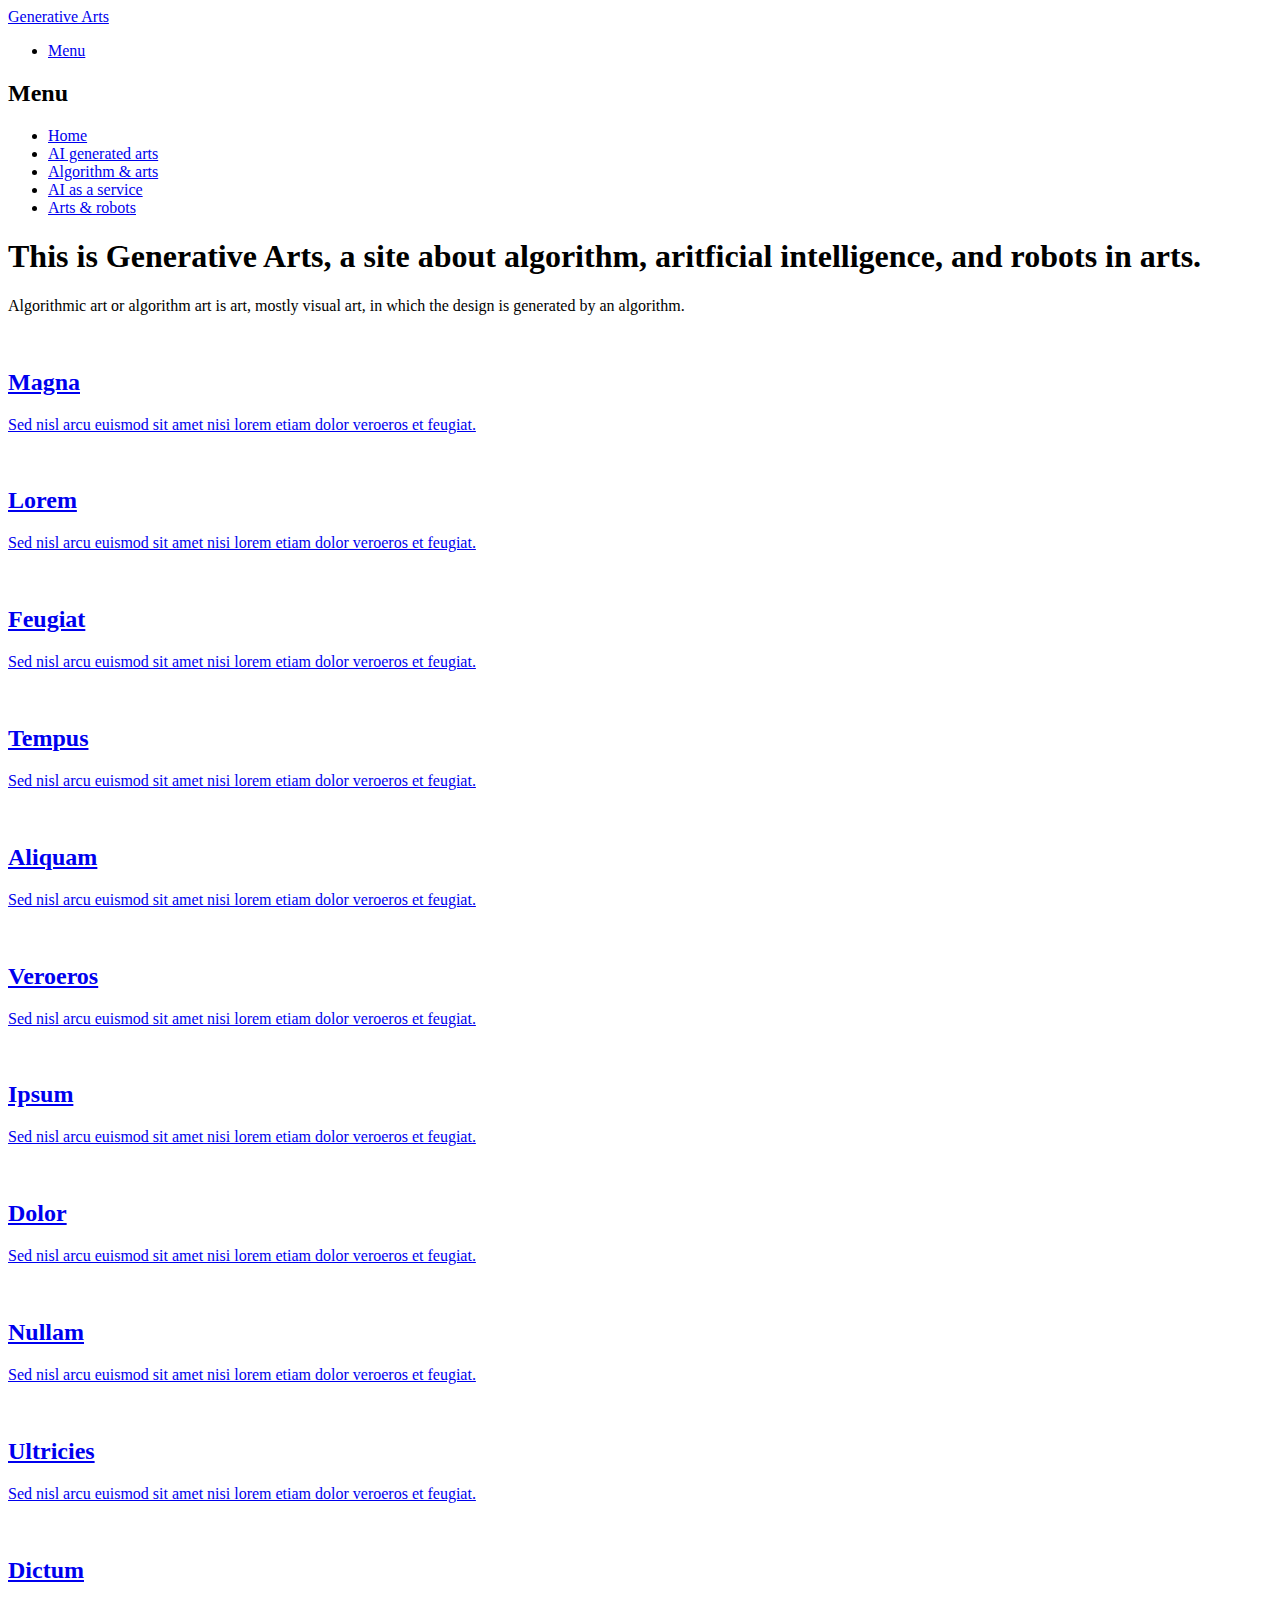
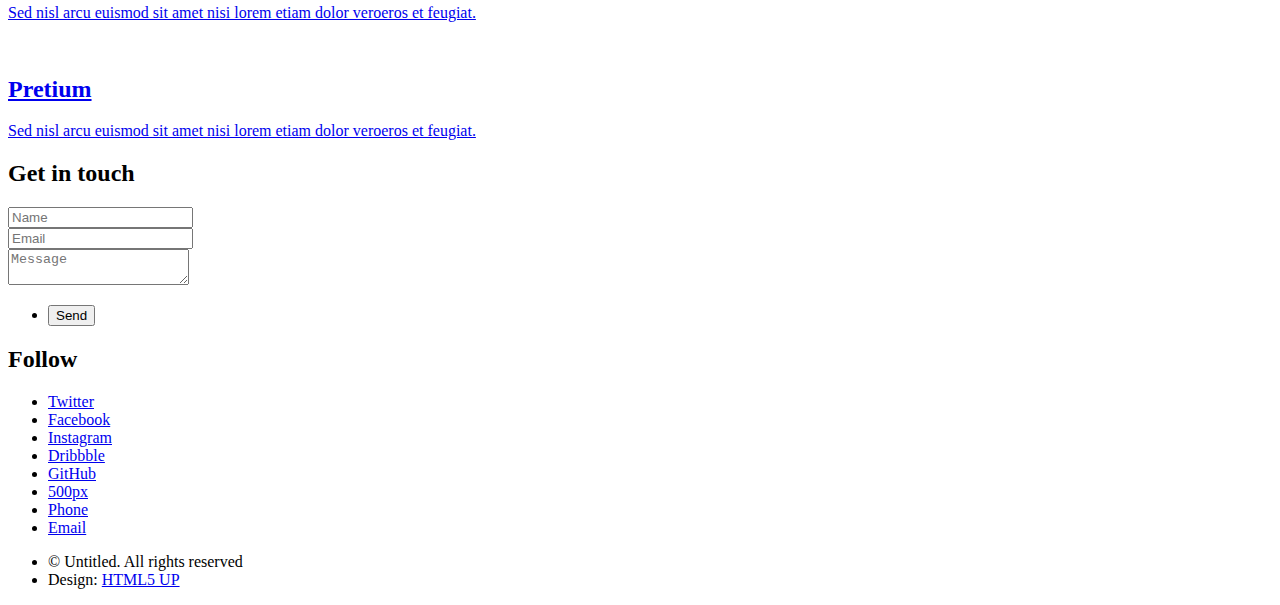
==== index.html @ 6a913f49 "commit 2" ====
<!DOCTYPE HTML>
<html>
	<head>
		<title>Generative Arts</title>
		<meta charset="utf-8" />
		<meta name="viewport" content="width=device-width, initial-scale=1, user-scalable=no" />
		<link rel="stylesheet" href="assets/css/main.css" />
		<noscript><link rel="stylesheet" href="assets/css/noscript.css" /></noscript>
	</head>
	<body class="is-preload">
		<!-- Wrapper -->
			<div id="wrapper">

				<!-- Header -->
					<header id="header">
						<div class="inner">

							<!-- Logo -->
								<a href="index.html" class="logo">
									<span class="symbol"><img src="images/logo.svg" alt="" /></span><span class="title">Generative Arts</span>
								</a>

							<!-- Nav -->
								<nav>
									<ul>
										<li><a href="#menu">Menu</a></li>
									</ul>
								</nav>

						</div>
					</header>

				<!-- Menu -->
					<nav id="menu">
						<h2>Menu</h2>
						<ul>
							<li><a href="index.html">Home</a></li>
							<li><a href="generic.html">AI generated arts</a></li>
							<li><a href="generic.html">Algorithm & arts</a></li>
							<li><a href="generic.html">AI as a service</a></li>
							<li><a href="elements.html">Arts & robots</a></li>
						</ul>
					</nav>

				<!-- Main -->
					<div id="main">
						<div class="inner">
							<header>
								<h1>This is Generative Arts, a site about algorithm, aritficial intelligence, and robots in arts.<br /></h1>
								<p>Algorithmic art or algorithm art is art, mostly visual art, in which the design is generated by an algorithm.</p>
							</header>
							<section class="tiles">
								<article class="style1">
									<span class="image">
										<img src="images/pic01.jpg" alt="" />
									</span>
									<a href="generic.html">
										<h2>Magna</h2>
										<div class="content">
											<p>Sed nisl arcu euismod sit amet nisi lorem etiam dolor veroeros et feugiat.</p>
										</div>
									</a>
								</article>
								<article class="style2">
									<span class="image">
										<img src="images/pic02.jpg" alt="" />
									</span>
									<a href="generic.html">
										<h2>Lorem</h2>
										<div class="content">
											<p>Sed nisl arcu euismod sit amet nisi lorem etiam dolor veroeros et feugiat.</p>
										</div>
									</a>
								</article>
								<article class="style3">
									<span class="image">
										<img src="images/pic03.jpg" alt="" />
									</span>
									<a href="generic.html">
										<h2>Feugiat</h2>
										<div class="content">
											<p>Sed nisl arcu euismod sit amet nisi lorem etiam dolor veroeros et feugiat.</p>
										</div>
									</a>
								</article>
								<article class="style4">
									<span class="image">
										<img src="images/pic04.jpg" alt="" />
									</span>
									<a href="generic.html">
										<h2>Tempus</h2>
										<div class="content">
											<p>Sed nisl arcu euismod sit amet nisi lorem etiam dolor veroeros et feugiat.</p>
										</div>
									</a>
								</article>
								<article class="style5">
									<span class="image">
										<img src="images/pic05.jpg" alt="" />
									</span>
									<a href="generic.html">
										<h2>Aliquam</h2>
										<div class="content">
											<p>Sed nisl arcu euismod sit amet nisi lorem etiam dolor veroeros et feugiat.</p>
										</div>
									</a>
								</article>
								<article class="style6">
									<span class="image">
										<img src="images/pic06.jpg" alt="" />
									</span>
									<a href="generic.html">
										<h2>Veroeros</h2>
										<div class="content">
											<p>Sed nisl arcu euismod sit amet nisi lorem etiam dolor veroeros et feugiat.</p>
										</div>
									</a>
								</article>
								<article class="style2">
									<span class="image">
										<img src="images/pic07.jpg" alt="" />
									</span>
									<a href="generic.html">
										<h2>Ipsum</h2>
										<div class="content">
											<p>Sed nisl arcu euismod sit amet nisi lorem etiam dolor veroeros et feugiat.</p>
										</div>
									</a>
								</article>
								<article class="style3">
									<span class="image">
										<img src="images/pic08.jpg" alt="" />
									</span>
									<a href="generic.html">
										<h2>Dolor</h2>
										<div class="content">
											<p>Sed nisl arcu euismod sit amet nisi lorem etiam dolor veroeros et feugiat.</p>
										</div>
									</a>
								</article>
								<article class="style1">
									<span class="image">
										<img src="images/pic09.jpg" alt="" />
									</span>
									<a href="generic.html">
										<h2>Nullam</h2>
										<div class="content">
											<p>Sed nisl arcu euismod sit amet nisi lorem etiam dolor veroeros et feugiat.</p>
										</div>
									</a>
								</article>
								<article class="style5">
									<span class="image">
										<img src="images/pic10.jpg" alt="" />
									</span>
									<a href="generic.html">
										<h2>Ultricies</h2>
										<div class="content">
											<p>Sed nisl arcu euismod sit amet nisi lorem etiam dolor veroeros et feugiat.</p>
										</div>
									</a>
								</article>
								<article class="style6">
									<span class="image">
										<img src="images/pic11.jpg" alt="" />
									</span>
									<a href="generic.html">
										<h2>Dictum</h2>
										<div class="content">
											<p>Sed nisl arcu euismod sit amet nisi lorem etiam dolor veroeros et feugiat.</p>
										</div>
									</a>
								</article>
								<article class="style4">
									<span class="image">
										<img src="images/pic12.jpg" alt="" />
									</span>
									<a href="generic.html">
										<h2>Pretium</h2>
										<div class="content">
											<p>Sed nisl arcu euismod sit amet nisi lorem etiam dolor veroeros et feugiat.</p>
										</div>
									</a>
								</article>
							</section>
						</div>
					</div>

				<!-- Footer -->
					<footer id="footer">
						<div class="inner">
							<section>
								<h2>Get in touch</h2>
								<form method="post" action="#">
									<div class="fields">
										<div class="field half">
											<input type="text" name="name" id="name" placeholder="Name" />
										</div>
										<div class="field half">
											<input type="email" name="email" id="email" placeholder="Email" />
										</div>
										<div class="field">
											<textarea name="message" id="message" placeholder="Message"></textarea>
										</div>
									</div>
									<ul class="actions">
										<li><input type="submit" value="Send" class="primary" /></li>
									</ul>
								</form>
							</section>
							<section>
								<h2>Follow</h2>
								<ul class="icons">
									<li><a href="#" class="icon brands style2 fa-twitter"><span class="label">Twitter</span></a></li>
									<li><a href="#" class="icon brands style2 fa-facebook-f"><span class="label">Facebook</span></a></li>
									<li><a href="#" class="icon brands style2 fa-instagram"><span class="label">Instagram</span></a></li>
									<li><a href="#" class="icon brands style2 fa-dribbble"><span class="label">Dribbble</span></a></li>
									<li><a href="#" class="icon brands style2 fa-github"><span class="label">GitHub</span></a></li>
									<li><a href="#" class="icon brands style2 fa-500px"><span class="label">500px</span></a></li>
									<li><a href="#" class="icon solid style2 fa-phone"><span class="label">Phone</span></a></li>
									<li><a href="#" class="icon solid style2 fa-envelope"><span class="label">Email</span></a></li>
								</ul>
							</section>
							<ul class="copyright">
								<li>&copy; Untitled. All rights reserved</li><li>Design: <a href="http://html5up.net">HTML5 UP</a></li>
							</ul>
						</div>
					</footer>

			</div>

		<!-- Scripts -->
			<script src="assets/js/jquery.min.js"></script>
			<script src="assets/js/browser.min.js"></script>
			<script src="assets/js/breakpoints.min.js"></script>
			<script src="assets/js/util.js"></script>
			<script src="assets/js/main.js"></script>

	</body>
</html>
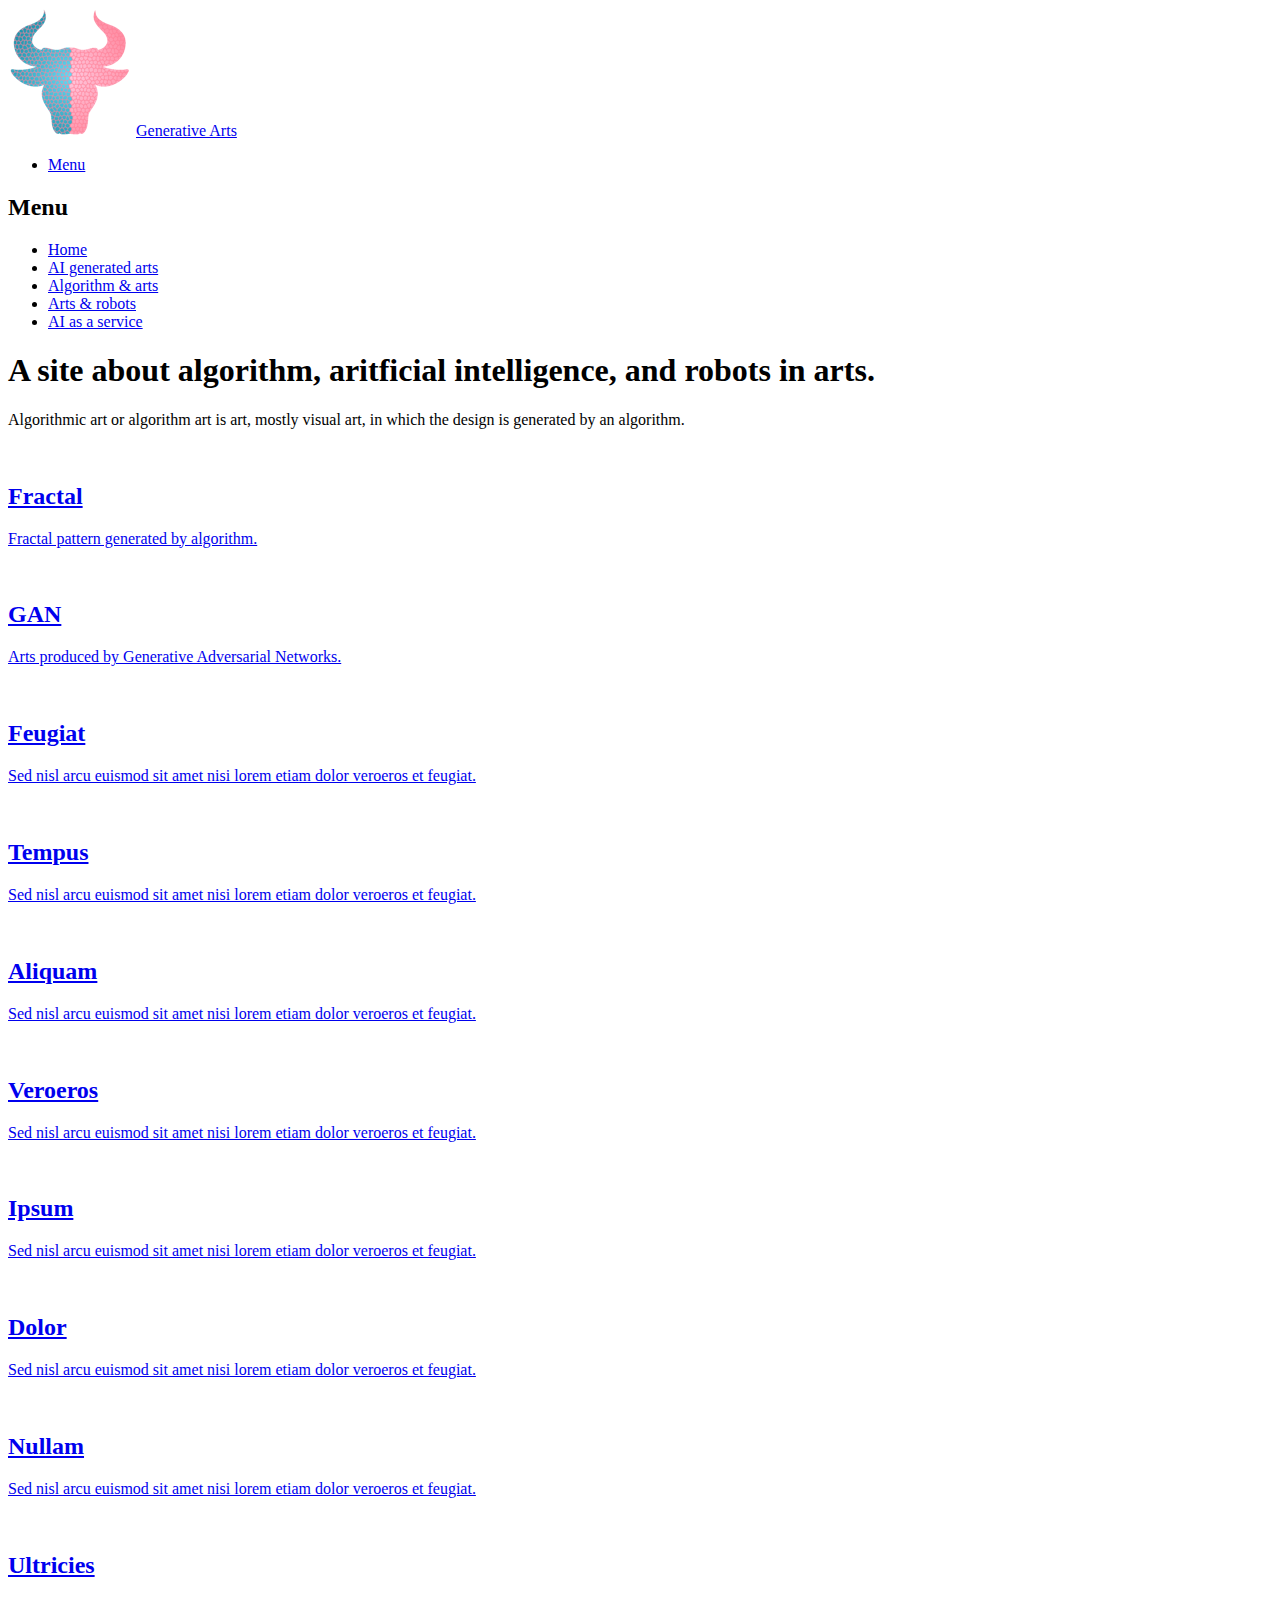
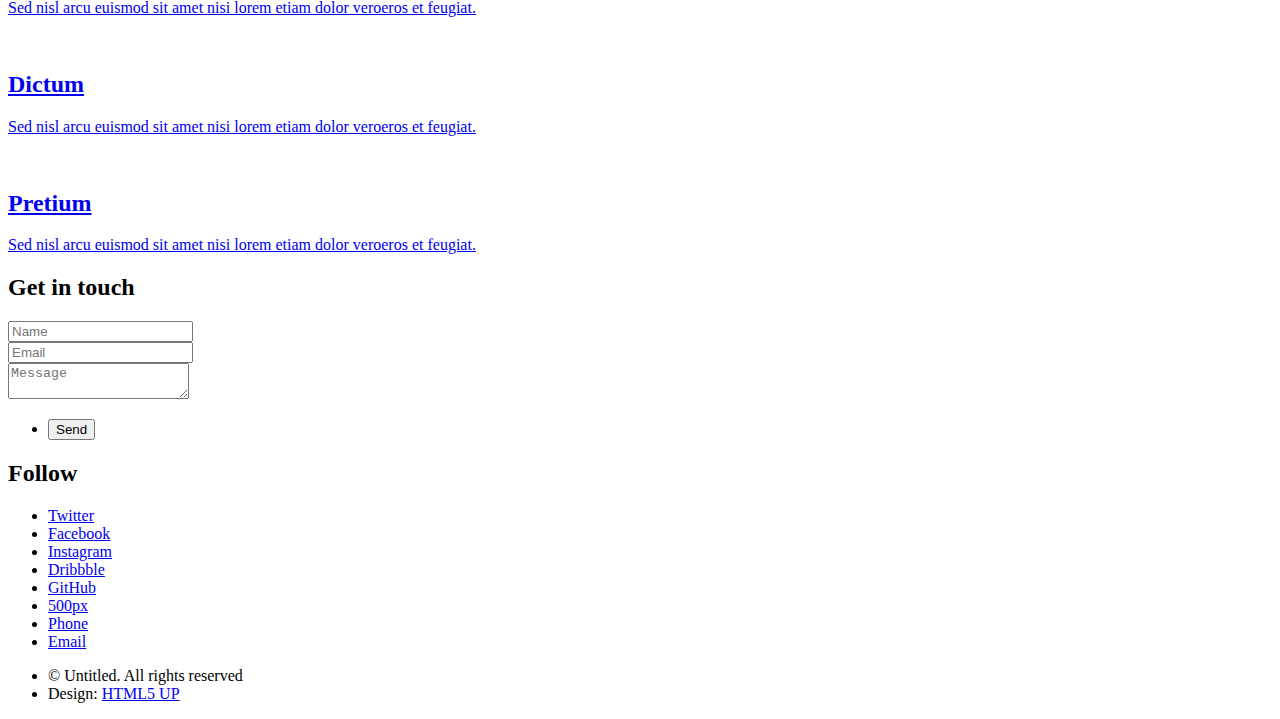
==== commit 170568b4: "commit 3" ====
--- a/index.html
+++ b/index.html
@@ -17,7 +17,7 @@
 
 							<!-- Logo -->
 								<a href="index.html" class="logo">
-									<span class="symbol"><img src="images/logo.svg" alt="" /></span><span class="title">Generative Arts</span>
+									<span class="symbol"><img src="images/logo.png" alt="" /></span><span class="title">Generative Arts</span>
 								</a>
 
 							<!-- Nav -->
@@ -37,8 +37,8 @@
 							<li><a href="index.html">Home</a></li>
 							<li><a href="generic.html">AI generated arts</a></li>
 							<li><a href="generic.html">Algorithm & arts</a></li>
-							<li><a href="generic.html">AI as a service</a></li>
-							<li><a href="elements.html">Arts & robots</a></li>
+							<li><a href="generic.html">Arts & robots</a></li>
+							<li><a href="elements.html">AI as a service</a></li>
 						</ul>
 					</nav>
 
@@ -46,7 +46,7 @@
 					<div id="main">
 						<div class="inner">
 							<header>
-								<h1>This is Generative Arts, a site about algorithm, aritficial intelligence, and robots in arts.<br /></h1>
+								<h1>A site about algorithm, aritficial intelligence, and robots in arts.<br /></h1>
 								<p>Algorithmic art or algorithm art is art, mostly visual art, in which the design is generated by an algorithm.</p>
 							</header>
 							<section class="tiles">
@@ -55,9 +55,9 @@
 										<img src="images/pic01.jpg" alt="" />
 									</span>
 									<a href="generic.html">
-										<h2>Magna</h2>
-										<div class="content">
-											<p>Sed nisl arcu euismod sit amet nisi lorem etiam dolor veroeros et feugiat.</p>
+										<h2>Fractal</h2>
+										<div class="content">
+											<p>Fractal pattern generated by algorithm.</p>
 										</div>
 									</a>
 								</article>
@@ -66,9 +66,9 @@
 										<img src="images/pic02.jpg" alt="" />
 									</span>
 									<a href="generic.html">
-										<h2>Lorem</h2>
-										<div class="content">
-											<p>Sed nisl arcu euismod sit amet nisi lorem etiam dolor veroeros et feugiat.</p>
+										<h2>GAN</h2>
+										<div class="content">
+											<p>Arts produced by Generative Adversarial Networks.</p>
 										</div>
 									</a>
 								</article>
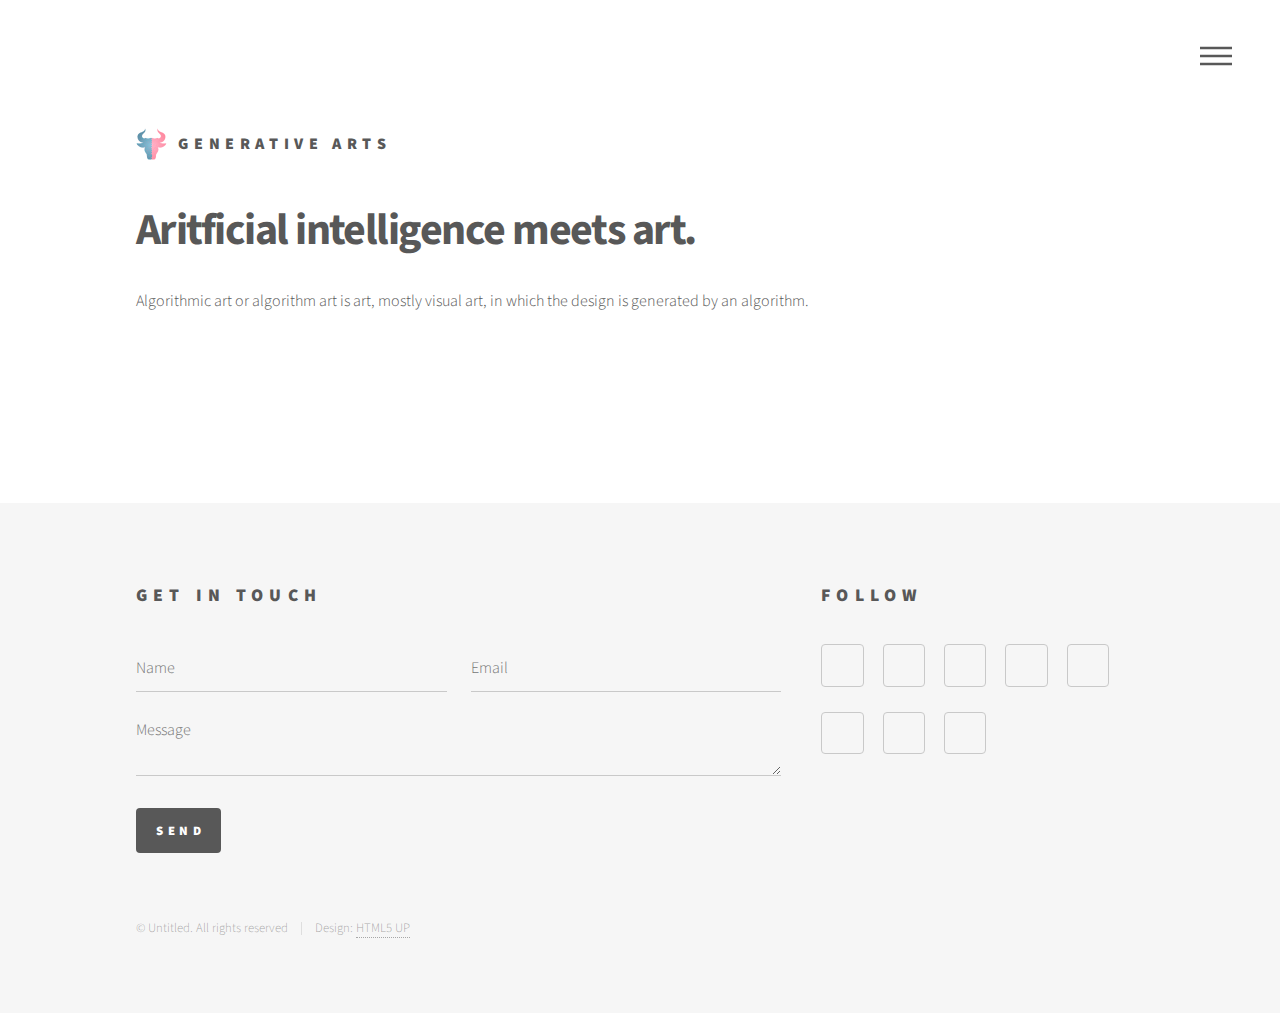
==== commit 11291ee8: "Update index.html" ====
--- a/index.html
+++ b/index.html
@@ -6,6 +6,8 @@
 		<meta name="viewport" content="width=device-width, initial-scale=1, user-scalable=no" />
 		<link rel="stylesheet" href="assets/css/main.css" />
 		<noscript><link rel="stylesheet" href="assets/css/noscript.css" /></noscript>
+		<link rel="shortcut icon" href="/favicon.ico" />
+		<link rel="bookmark" href="/favicon.ico" type="image/x-icon"　/>
 	</head>
 	<body class="is-preload">
 		<!-- Wrapper -->
@@ -46,7 +48,7 @@
 					<div id="main">
 						<div class="inner">
 							<header>
-								<h1>A site about algorithm, aritficial intelligence, and robots in arts.<br /></h1>
+								<h1>Aritficial intelligence meets art.<br /></h1>
 								<p>Algorithmic art or algorithm art is art, mostly visual art, in which the design is generated by an algorithm.</p>
 							</header>
 							<section class="tiles">
@@ -54,7 +56,7 @@
 									<span class="image">
 										<img src="images/pic01.jpg" alt="" />
 									</span>
-									<a href="generic.html">
+									<a href="fractal.html">
 										<h2>Fractal</h2>
 										<div class="content">
 											<p>Fractal pattern generated by algorithm.</p>
--- a/assets/css/main.css
+++ b/assets/css/main.css
@@ -0,0 +1,3333 @@
+@import url(fontawesome-all.min.css);
+@import url("https://fonts.googleapis.com/css?family=Source+Sans+Pro:300,700,900");
+
+/*
+	Phantom by HTML5 UP
+	html5up.net | @ajlkn
+	Free for personal and commercial use under the CCA 3.0 license (html5up.net/license)
+*/
+video {
+    max-width: 100%;
+    height: auto;
+}
+
+html, body, div, span, applet, object,
+iframe, h1, h2, h3, h4, h5, h6, p, blockquote,
+pre, a, abbr, acronym, address, big, cite,
+code, del, dfn, em, img, ins, kbd, q, s, samp,
+small, strike, strong, sub, sup, tt, var, b,
+u, i, center, dl, dt, dd, ol, ul, li, fieldset,
+form, label, legend, table, caption, tbody,
+tfoot, thead, tr, th, td, article, aside,
+canvas, details, embed, figure, figcaption,
+footer, header, hgroup, menu, nav, output, ruby,
+section, summary, time, mark, audio, video {
+	margin: 0;
+	padding: 0;
+	border: 0;
+	font-size: 100%;
+	font: inherit;
+	vertical-align: baseline;}
+
+article, aside, details, figcaption, figure,
+footer, header, hgroup, menu, nav, section {
+	display: block;}
+
+body {
+	line-height: 1;
+}
+
+ol, ul {
+	list-style: none;
+}
+
+blockquote, q {
+	quotes: none;
+}
+
+	blockquote:before, blockquote:after, q:before, q:after {
+		content: '';
+		content: none;
+	}
+
+table {
+	border-collapse: collapse;
+	border-spacing: 0;
+}
+
+body {
+	-webkit-text-size-adjust: none;
+}
+
+mark {
+	background-color: transparent;
+	color: inherit;
+}
+
+input::-moz-focus-inner {
+	border: 0;
+	padding: 0;
+}
+
+input, select, textarea {
+	-moz-appearance: none;
+	-webkit-appearance: none;
+	-ms-appearance: none;
+	appearance: none;
+}
+
+/* Basic */
+
+	@-ms-viewport {
+		width: device-width;
+	}
+
+	body {
+		-ms-overflow-style: scrollbar;
+	}
+
+	@media screen and (max-width: 480px) {
+
+		html, body {
+			min-width: 320px;
+		}
+
+	}
+
+	html {
+		box-sizing: border-box;
+	}
+
+	*, *:before, *:after {
+		box-sizing: inherit;
+	}
+
+	body {
+		background: #ffffff;
+	}
+
+		body.is-preload *, body.is-preload *:before, body.is-preload *:after {
+			-moz-animation: none !important;
+			-webkit-animation: none !important;
+			-ms-animation: none !important;
+			animation: none !important;
+			-moz-transition: none !important;
+			-webkit-transition: none !important;
+			-ms-transition: none !important;
+			transition: none !important;
+		}
+
+/* Type */
+
+	body, input, select, textarea {
+		color: #585858;
+		font-family: "Source Sans Pro", Helvetica, sans-serif;
+		font-size: 16pt;
+		font-weight: 300;
+		line-height: 1.75;
+	}
+
+		@media screen and (max-width: 1680px) {
+
+			body, input, select, textarea {
+				font-size: 14pt;
+			}
+
+		}
+
+		@media screen and (max-width: 1280px) {
+
+			body, input, select, textarea {
+				font-size: 12pt;
+			}
+
+		}
+
+	a {
+		-moz-transition: border-bottom-color 0.2s ease, color 0.2s ease;
+		-webkit-transition: border-bottom-color 0.2s ease, color 0.2s ease;
+		-ms-transition: border-bottom-color 0.2s ease, color 0.2s ease;
+		transition: border-bottom-color 0.2s ease, color 0.2s ease;
+		text-decoration: none;
+		color: #585858;
+		border-bottom: dotted 1px rgba(88, 88, 88, 0.5);
+	}
+
+		a:hover {
+			border-bottom-color: transparent;
+			color: #f2849e !important;
+		}
+
+	strong, b {
+		font-weight: 900;
+	}
+
+	em, i {
+		font-style: italic;
+	}
+
+	p {
+		margin: 0 0 2em 0;
+	}
+
+	h1 {
+		font-size: 2.75em;
+		font-weight: 700;
+		line-height: 1.3;
+		margin: 0 0 1em 0;
+		letter-spacing: -0.035em;
+	}
+
+		h1 a {
+			color: inherit;
+		}
+
+		@media screen and (max-width: 736px) {
+
+			h1 {
+				font-size: 2em;
+				margin: 0 0 1em 0;
+			}
+
+		}
+
+		@media screen and (max-width: 360px) {
+
+			h1 {
+				font-size: 1.75em;
+			}
+
+		}
+
+	h2, h3, h4, h5, h6 {
+		font-weight: 900;
+		line-height: 1.5;
+		margin: 0 0 2em 0;
+		text-transform: uppercase;
+		letter-spacing: 0.35em;
+	}
+
+		h2 a, h3 a, h4 a, h5 a, h6 a {
+			color: inherit;
+		}
+
+	h2 {
+		font-size: 1.1em;
+	}
+
+	h3 {
+		font-size: 1em;
+	}
+
+	h4 {
+		font-size: 0.8em;
+	}
+
+	h5 {
+		font-size: 0.8em;
+	}
+
+	h6 {
+		font-size: 0.8em;
+	}
+
+	@media screen and (max-width: 980px) {
+
+		h1 br, h2 br, h3 br, h4 br, h5 br, h6 br {
+			display: none;
+		}
+
+	}
+
+	@media screen and (max-width: 736px) {
+
+		h2 {
+			font-size: 1em;
+		}
+
+		h3 {
+			font-size: 0.8em;
+		}
+
+	}
+
+	sub {
+		font-size: 0.8em;
+		position: relative;
+		top: 0.5em;
+	}
+
+	sup {
+		font-size: 0.8em;
+		position: relative;
+		top: -0.5em;
+	}
+
+	blockquote {
+		border-left: solid 4px #c9c9c9;
+		font-style: italic;
+		margin: 0 0 2em 0;
+		padding: 0.5em 0 0.5em 2em;
+	}
+
+	code {
+		background: rgba(144, 144, 144, 0.075);
+		border-radius: 4px;
+		border: solid 1px #c9c9c9;
+		font-family: "Courier New", monospace;
+		font-size: 0.9em;
+		margin: 0 0.25em;
+		padding: 0.25em 0.65em;
+	}
+
+	pre {
+		-webkit-overflow-scrolling: touch;
+		font-family: "Courier New", monospace;
+		font-size: 0.9em;
+		margin: 0 0 2em 0;
+	}
+
+		pre code {
+			display: block;
+			line-height: 1.75;
+			padding: 1em 1.5em;
+			overflow-x: auto;
+		}
+
+	hr {
+		border: 0;
+		border-bottom: solid 1px #c9c9c9;
+		margin: 2em 0;
+	}
+
+		hr.major {
+			margin: 3em 0;
+		}
+
+	.align-left {
+		text-align: left;
+	}
+
+	.align-center {
+		text-align: center;
+	}
+
+	.align-right {
+		text-align: right;
+	}
+
+/* Row */
+
+	.row {
+		display: flex;
+		flex-wrap: wrap;
+		box-sizing: border-box;
+		align-items: stretch;
+	}
+
+		.row > * {
+			box-sizing: border-box;
+		}
+
+		.row.gtr-uniform > * > :last-child {
+			margin-bottom: 0;
+		}
+
+		.row.aln-left {
+			justify-content: flex-start;
+		}
+
+		.row.aln-center {
+			justify-content: center;
+		}
+
+		.row.aln-right {
+			justify-content: flex-end;
+		}
+
+		.row.aln-top {
+			align-items: flex-start;
+		}
+
+		.row.aln-middle {
+			align-items: center;
+		}
+
+		.row.aln-bottom {
+			align-items: flex-end;
+		}
+
+		.row > .imp {
+			order: -1;
+		}
+
+		.row > .col-1 {
+			width: 8.33333%;
+		}
+
+		.row > .off-1 {
+			margin-left: 8.33333%;
+		}
+
+		.row > .col-2 {
+			width: 16.66667%;
+		}
+
+		.row > .off-2 {
+			margin-left: 16.66667%;
+		}
+
+		.row > .col-3 {
+			width: 25%;
+		}
+
+		.row > .off-3 {
+			margin-left: 25%;
+		}
+
+		.row > .col-4 {
+			width: 33.33333%;
+		}
+
+		.row > .off-4 {
+			margin-left: 33.33333%;
+		}
+
+		.row > .col-5 {
+			width: 41.66667%;
+		}
+
+		.row > .off-5 {
+			margin-left: 41.66667%;
+		}
+
+		.row > .col-6 {
+			width: 50%;
+		}
+
+		.row > .off-6 {
+			margin-left: 50%;
+		}
+
+		.row > .col-7 {
+			width: 58.33333%;
+		}
+
+		.row > .off-7 {
+			margin-left: 58.33333%;
+		}
+
+		.row > .col-8 {
+			width: 66.66667%;
+		}
+
+		.row > .off-8 {
+			margin-left: 66.66667%;
+		}
+
+		.row > .col-9 {
+			width: 75%;
+		}
+
+		.row > .off-9 {
+			margin-left: 75%;
+		}
+
+		.row > .col-10 {
+			width: 83.33333%;
+		}
+
+		.row > .off-10 {
+			margin-left: 83.33333%;
+		}
+
+		.row > .col-11 {
+			width: 91.66667%;
+		}
+
+		.row > .off-11 {
+			margin-left: 91.66667%;
+		}
+
+		.row > .col-12 {
+			width: 100%;
+		}
+
+		.row > .off-12 {
+			margin-left: 100%;
+		}
+
+		.row.gtr-0 {
+			margin-top: 0;
+			margin-left: 0em;
+		}
+
+			.row.gtr-0 > * {
+				padding: 0 0 0 0em;
+			}
+
+			.row.gtr-0.gtr-uniform {
+				margin-top: 0em;
+			}
+
+				.row.gtr-0.gtr-uniform > * {
+					padding-top: 0em;
+				}
+
+		.row.gtr-25 {
+			margin-top: 0;
+			margin-left: -0.5em;
+		}
+
+			.row.gtr-25 > * {
+				padding: 0 0 0 0.5em;
+			}
+
+			.row.gtr-25.gtr-uniform {
+				margin-top: -0.5em;
+			}
+
+				.row.gtr-25.gtr-uniform > * {
+					padding-top: 0.5em;
+				}
+
+		.row.gtr-50 {
+			margin-top: 0;
+			margin-left: -1em;
+		}
+
+			.row.gtr-50 > * {
+				padding: 0 0 0 1em;
+			}
+
+			.row.gtr-50.gtr-uniform {
+				margin-top: -1em;
+			}
+
+				.row.gtr-50.gtr-uniform > * {
+					padding-top: 1em;
+				}
+
+		.row {
+			margin-top: 0;
+			margin-left: -2em;
+		}
+
+			.row > * {
+				padding: 0 0 0 2em;
+			}
+
+			.row.gtr-uniform {
+				margin-top: -2em;
+			}
+
+				.row.gtr-uniform > * {
+					padding-top: 2em;
+				}
+
+		.row.gtr-150 {
+			margin-top: 0;
+			margin-left: -3em;
+		}
+
+			.row.gtr-150 > * {
+				padding: 0 0 0 3em;
+			}
+
+			.row.gtr-150.gtr-uniform {
+				margin-top: -3em;
+			}
+
+				.row.gtr-150.gtr-uniform > * {
+					padding-top: 3em;
+				}
+
+		.row.gtr-200 {
+			margin-top: 0;
+			margin-left: -4em;
+		}
+
+			.row.gtr-200 > * {
+				padding: 0 0 0 4em;
+			}
+
+			.row.gtr-200.gtr-uniform {
+				margin-top: -4em;
+			}
+
+				.row.gtr-200.gtr-uniform > * {
+					padding-top: 4em;
+				}
+
+		@media screen and (max-width: 1680px) {
+
+			.row {
+				display: flex;
+				flex-wrap: wrap;
+				box-sizing: border-box;
+				align-items: stretch;
+			}
+
+				.row > * {
+					box-sizing: border-box;
+				}
+
+				.row.gtr-uniform > * > :last-child {
+					margin-bottom: 0;
+				}
+
+				.row.aln-left {
+					justify-content: flex-start;
+				}
+
+				.row.aln-center {
+					justify-content: center;
+				}
+
+				.row.aln-right {
+					justify-content: flex-end;
+				}
+
+				.row.aln-top {
+					align-items: flex-start;
+				}
+
+				.row.aln-middle {
+					align-items: center;
+				}
+
+				.row.aln-bottom {
+					align-items: flex-end;
+				}
+
+				.row > .imp-xlarge {
+					order: -1;
+				}
+
+				.row > .col-1-xlarge {
+					width: 8.33333%;
+				}
+
+				.row > .off-1-xlarge {
+					margin-left: 8.33333%;
+				}
+
+				.row > .col-2-xlarge {
+					width: 16.66667%;
+				}
+
+				.row > .off-2-xlarge {
+					margin-left: 16.66667%;
+				}
+
+				.row > .col-3-xlarge {
+					width: 25%;
+				}
+
+				.row > .off-3-xlarge {
+					margin-left: 25%;
+				}
+
+				.row > .col-4-xlarge {
+					width: 33.33333%;
+				}
+
+				.row > .off-4-xlarge {
+					margin-left: 33.33333%;
+				}
+
+				.row > .col-5-xlarge {
+					width: 41.66667%;
+				}
+
+				.row > .off-5-xlarge {
+					margin-left: 41.66667%;
+				}
+
+				.row > .col-6-xlarge {
+					width: 50%;
+				}
+
+				.row > .off-6-xlarge {
+					margin-left: 50%;
+				}
+
+				.row > .col-7-xlarge {
+					width: 58.33333%;
+				}
+
+				.row > .off-7-xlarge {
+					margin-left: 58.33333%;
+				}
+
+				.row > .col-8-xlarge {
+					width: 66.66667%;
+				}
+
+				.row > .off-8-xlarge {
+					margin-left: 66.66667%;
+				}
+
+				.row > .col-9-xlarge {
+					width: 75%;
+				}
+
+				.row > .off-9-xlarge {
+					margin-left: 75%;
+				}
+
+				.row > .col-10-xlarge {
+					width: 83.33333%;
+				}
+
+				.row > .off-10-xlarge {
+					margin-left: 83.33333%;
+				}
+
+				.row > .col-11-xlarge {
+					width: 91.66667%;
+				}
+
+				.row > .off-11-xlarge {
+					margin-left: 91.66667%;
+				}
+
+				.row > .col-12-xlarge {
+					width: 100%;
+				}
+
+				.row > .off-12-xlarge {
+					margin-left: 100%;
+				}
+
+				.row.gtr-0 {
+					margin-top: 0;
+					margin-left: 0em;
+				}
+
+					.row.gtr-0 > * {
+						padding: 0 0 0 0em;
+					}
+
+					.row.gtr-0.gtr-uniform {
+						margin-top: 0em;
+					}
+
+						.row.gtr-0.gtr-uniform > * {
+							padding-top: 0em;
+						}
+
+				.row.gtr-25 {
+					margin-top: 0;
+					margin-left: -0.5em;
+				}
+
+					.row.gtr-25 > * {
+						padding: 0 0 0 0.5em;
+					}
+
+					.row.gtr-25.gtr-uniform {
+						margin-top: -0.5em;
+					}
+
+						.row.gtr-25.gtr-uniform > * {
+							padding-top: 0.5em;
+						}
+
+				.row.gtr-50 {
+					margin-top: 0;
+					margin-left: -1em;
+				}
+
+					.row.gtr-50 > * {
+						padding: 0 0 0 1em;
+					}
+
+					.row.gtr-50.gtr-uniform {
+						margin-top: -1em;
+					}
+
+						.row.gtr-50.gtr-uniform > * {
+							padding-top: 1em;
+						}
+
+				.row {
+					margin-top: 0;
+					margin-left: -2em;
+				}
+
+					.row > * {
+						padding: 0 0 0 2em;
+					}
+
+					.row.gtr-uniform {
+						margin-top: -2em;
+					}
+
+						.row.gtr-uniform > * {
+							padding-top: 2em;
+						}
+
+				.row.gtr-150 {
+					margin-top: 0;
+					margin-left: -3em;
+				}
+
+					.row.gtr-150 > * {
+						padding: 0 0 0 3em;
+					}
+
+					.row.gtr-150.gtr-uniform {
+						margin-top: -3em;
+					}
+
+						.row.gtr-150.gtr-uniform > * {
+							padding-top: 3em;
+						}
+
+				.row.gtr-200 {
+					margin-top: 0;
+					margin-left: -4em;
+				}
+
+					.row.gtr-200 > * {
+						padding: 0 0 0 4em;
+					}
+
+					.row.gtr-200.gtr-uniform {
+						margin-top: -4em;
+					}
+
+						.row.gtr-200.gtr-uniform > * {
+							padding-top: 4em;
+						}
+
+		}
+
+		@media screen and (max-width: 1280px) {
+
+			.row {
+				display: flex;
+				flex-wrap: wrap;
+				box-sizing: border-box;
+				align-items: stretch;
+			}
+
+				.row > * {
+					box-sizing: border-box;
+				}
+
+				.row.gtr-uniform > * > :last-child {
+					margin-bottom: 0;
+				}
+
+				.row.aln-left {
+					justify-content: flex-start;
+				}
+
+				.row.aln-center {
+					justify-content: center;
+				}
+
+				.row.aln-right {
+					justify-content: flex-end;
+				}
+
+				.row.aln-top {
+					align-items: flex-start;
+				}
+
+				.row.aln-middle {
+					align-items: center;
+				}
+
+				.row.aln-bottom {
+					align-items: flex-end;
+				}
+
+				.row > .imp-large {
+					order: -1;
+				}
+
+				.row > .col-1-large {
+					width: 8.33333%;
+				}
+
+				.row > .off-1-large {
+					margin-left: 8.33333%;
+				}
+
+				.row > .col-2-large {
+					width: 16.66667%;
+				}
+
+				.row > .off-2-large {
+					margin-left: 16.66667%;
+				}
+
+				.row > .col-3-large {
+					width: 25%;
+				}
+
+				.row > .off-3-large {
+					margin-left: 25%;
+				}
+
+				.row > .col-4-large {
+					width: 33.33333%;
+				}
+
+				.row > .off-4-large {
+					margin-left: 33.33333%;
+				}
+
+				.row > .col-5-large {
+					width: 41.66667%;
+				}
+
+				.row > .off-5-large {
+					margin-left: 41.66667%;
+				}
+
+				.row > .col-6-large {
+					width: 50%;
+				}
+
+				.row > .off-6-large {
+					margin-left: 50%;
+				}
+
+				.row > .col-7-large {
+					width: 58.33333%;
+				}
+
+				.row > .off-7-large {
+					margin-left: 58.33333%;
+				}
+
+				.row > .col-8-large {
+					width: 66.66667%;
+				}
+
+				.row > .off-8-large {
+					margin-left: 66.66667%;
+				}
+
+				.row > .col-9-large {
+					width: 75%;
+				}
+
+				.row > .off-9-large {
+					margin-left: 75%;
+				}
+
+				.row > .col-10-large {
+					width: 83.33333%;
+				}
+
+				.row > .off-10-large {
+					margin-left: 83.33333%;
+				}
+
+				.row > .col-11-large {
+					width: 91.66667%;
+				}
+
+				.row > .off-11-large {
+					margin-left: 91.66667%;
+				}
+
+				.row > .col-12-large {
+					width: 100%;
+				}
+
+				.row > .off-12-large {
+					margin-left: 100%;
+				}
+
+				.row.gtr-0 {
+					margin-top: 0;
+					margin-left: 0em;
+				}
+
+					.row.gtr-0 > * {
+						padding: 0 0 0 0em;
+					}
+
+					.row.gtr-0.gtr-uniform {
+						margin-top: 0em;
+					}
+
+						.row.gtr-0.gtr-uniform > * {
+							padding-top: 0em;
+						}
+
+				.row.gtr-25 {
+					margin-top: 0;
+					margin-left: -0.5em;
+				}
+
+					.row.gtr-25 > * {
+						padding: 0 0 0 0.5em;
+					}
+
+					.row.gtr-25.gtr-uniform {
+						margin-top: -0.5em;
+					}
+
+						.row.gtr-25.gtr-uniform > * {
+							padding-top: 0.5em;
+						}
+
+				.row.gtr-50 {
+					margin-top: 0;
+					margin-left: -1em;
+				}
+
+					.row.gtr-50 > * {
+						padding: 0 0 0 1em;
+					}
+
+					.row.gtr-50.gtr-uniform {
+						margin-top: -1em;
+					}
+
+						.row.gtr-50.gtr-uniform > * {
+							padding-top: 1em;
+						}
+
+				.row {
+					margin-top: 0;
+					margin-left: -2em;
+				}
+
+					.row > * {
+						padding: 0 0 0 2em;
+					}
+
+					.row.gtr-uniform {
+						margin-top: -2em;
+					}
+
+						.row.gtr-uniform > * {
+							padding-top: 2em;
+						}
+
+				.row.gtr-150 {
+					margin-top: 0;
+					margin-left: -3em;
+				}
+
+					.row.gtr-150 > * {
+						padding: 0 0 0 3em;
+					}
+
+					.row.gtr-150.gtr-uniform {
+						margin-top: -3em;
+					}
+
+						.row.gtr-150.gtr-uniform > * {
+							padding-top: 3em;
+						}
+
+				.row.gtr-200 {
+					margin-top: 0;
+					margin-left: -4em;
+				}
+
+					.row.gtr-200 > * {
+						padding: 0 0 0 4em;
+					}
+
+					.row.gtr-200.gtr-uniform {
+						margin-top: -4em;
+					}
+
+						.row.gtr-200.gtr-uniform > * {
+							padding-top: 4em;
+						}
+
+		}
+
+		@media screen and (max-width: 980px) {
+
+			.row {
+				display: flex;
+				flex-wrap: wrap;
+				box-sizing: border-box;
+				align-items: stretch;
+			}
+
+				.row > * {
+					box-sizing: border-box;
+				}
+
+				.row.gtr-uniform > * > :last-child {
+					margin-bottom: 0;
+				}
+
+				.row.aln-left {
+					justify-content: flex-start;
+				}
+
+				.row.aln-center {
+					justify-content: center;
+				}
+
+				.row.aln-right {
+					justify-content: flex-end;
+				}
+
+				.row.aln-top {
+					align-items: flex-start;
+				}
+
+				.row.aln-middle {
+					align-items: center;
+				}
+
+				.row.aln-bottom {
+					align-items: flex-end;
+				}
+
+				.row > .imp-medium {
+					order: -1;
+				}
+
+				.row > .col-1-medium {
+					width: 8.33333%;
+				}
+
+				.row > .off-1-medium {
+					margin-left: 8.33333%;
+				}
+
+				.row > .col-2-medium {
+					width: 16.66667%;
+				}
+
+				.row > .off-2-medium {
+					margin-left: 16.66667%;
+				}
+
+				.row > .col-3-medium {
+					width: 25%;
+				}
+
+				.row > .off-3-medium {
+					margin-left: 25%;
+				}
+
+				.row > .col-4-medium {
+					width: 33.33333%;
+				}
+
+				.row > .off-4-medium {
+					margin-left: 33.33333%;
+				}
+
+				.row > .col-5-medium {
+					width: 41.66667%;
+				}
+
+				.row > .off-5-medium {
+					margin-left: 41.66667%;
+				}
+
+				.row > .col-6-medium {
+					width: 50%;
+				}
+
+				.row > .off-6-medium {
+					margin-left: 50%;
+				}
+
+				.row > .col-7-medium {
+					width: 58.33333%;
+				}
+
+				.row > .off-7-medium {
+					margin-left: 58.33333%;
+				}
+
+				.row > .col-8-medium {
+					width: 66.66667%;
+				}
+
+				.row > .off-8-medium {
+					margin-left: 66.66667%;
+				}
+
+				.row > .col-9-medium {
+					width: 75%;
+				}
+
+				.row > .off-9-medium {
+					margin-left: 75%;
+				}
+
+				.row > .col-10-medium {
+					width: 83.33333%;
+				}
+
+				.row > .off-10-medium {
+					margin-left: 83.33333%;
+				}
+
+				.row > .col-11-medium {
+					width: 91.66667%;
+				}
+
+				.row > .off-11-medium {
+					margin-left: 91.66667%;
+				}
+
+				.row > .col-12-medium {
+					width: 100%;
+				}
+
+				.row > .off-12-medium {
+					margin-left: 100%;
+				}
+
+				.row.gtr-0 {
+					margin-top: 0;
+					margin-left: 0em;
+				}
+
+					.row.gtr-0 > * {
+						padding: 0 0 0 0em;
+					}
+
+					.row.gtr-0.gtr-uniform {
+						margin-top: 0em;
+					}
+
+						.row.gtr-0.gtr-uniform > * {
+							padding-top: 0em;
+						}
+
+				.row.gtr-25 {
+					margin-top: 0;
+					margin-left: -0.375em;
+				}
+
+					.row.gtr-25 > * {
+						padding: 0 0 0 0.375em;
+					}
+
+					.row.gtr-25.gtr-uniform {
+						margin-top: -0.375em;
+					}
+
+						.row.gtr-25.gtr-uniform > * {
+							padding-top: 0.375em;
+						}
+
+				.row.gtr-50 {
+					margin-top: 0;
+					margin-left: -0.75em;
+				}
+
+					.row.gtr-50 > * {
+						padding: 0 0 0 0.75em;
+					}
+
+					.row.gtr-50.gtr-uniform {
+						margin-top: -0.75em;
+					}
+
+						.row.gtr-50.gtr-uniform > * {
+							padding-top: 0.75em;
+						}
+
+				.row {
+					margin-top: 0;
+					margin-left: -1.5em;
+				}
+
+					.row > * {
+						padding: 0 0 0 1.5em;
+					}
+
+					.row.gtr-uniform {
+						margin-top: -1.5em;
+					}
+
+						.row.gtr-uniform > * {
+							padding-top: 1.5em;
+						}
+
+				.row.gtr-150 {
+					margin-top: 0;
+					margin-left: -2.25em;
+				}
+
+					.row.gtr-150 > * {
+						padding: 0 0 0 2.25em;
+					}
+
+					.row.gtr-150.gtr-uniform {
+						margin-top: -2.25em;
+					}
+
+						.row.gtr-150.gtr-uniform > * {
+							padding-top: 2.25em;
+						}
+
+				.row.gtr-200 {
+					margin-top: 0;
+					margin-left: -3em;
+				}
+
+					.row.gtr-200 > * {
+						padding: 0 0 0 3em;
+					}
+
+					.row.gtr-200.gtr-uniform {
+						margin-top: -3em;
+					}
+
+						.row.gtr-200.gtr-uniform > * {
+							padding-top: 3em;
+						}
+
+		}
+
+		@media screen and (max-width: 736px) {
+
+			.row {
+				display: flex;
+				flex-wrap: wrap;
+				box-sizing: border-box;
+				align-items: stretch;
+			}
+
+				.row > * {
+					box-sizing: border-box;
+				}
+
+				.row.gtr-uniform > * > :last-child {
+					margin-bottom: 0;
+				}
+
+				.row.aln-left {
+					justify-content: flex-start;
+				}
+
+				.row.aln-center {
+					justify-content: center;
+				}
+
+				.row.aln-right {
+					justify-content: flex-end;
+				}
+
+				.row.aln-top {
+					align-items: flex-start;
+				}
+
+				.row.aln-middle {
+					align-items: center;
+				}
+
+				.row.aln-bottom {
+					align-items: flex-end;
+				}
+
+				.row > .imp-small {
+					order: -1;
+				}
+
+				.row > .col-1-small {
+					width: 8.33333%;
+				}
+
+				.row > .off-1-small {
+					margin-left: 8.33333%;
+				}
+
+				.row > .col-2-small {
+					width: 16.66667%;
+				}
+
+				.row > .off-2-small {
+					margin-left: 16.66667%;
+				}
+
+				.row > .col-3-small {
+					width: 25%;
+				}
+
+				.row > .off-3-small {
+					margin-left: 25%;
+				}
+
+				.row > .col-4-small {
+					width: 33.33333%;
+				}
+
+				.row > .off-4-small {
+					margin-left: 33.33333%;
+				}
+
+				.row > .col-5-small {
+					width: 41.66667%;
+				}
+
+				.row > .off-5-small {
+					margin-left: 41.66667%;
+				}
+
+				.row > .col-6-small {
+					width: 50%;
+				}
+
+				.row > .off-6-small {
+					margin-left: 50%;
+				}
+
+				.row > .col-7-small {
+					width: 58.33333%;
+				}
+
+				.row > .off-7-small {
+					margin-left: 58.33333%;
+				}
+
+				.row > .col-8-small {
+					width: 66.66667%;
+				}
+
+				.row > .off-8-small {
+					margin-left: 66.66667%;
+				}
+
+				.row > .col-9-small {
+					width: 75%;
+				}
+
+				.row > .off-9-small {
+					margin-left: 75%;
+				}
+
+				.row > .col-10-small {
+					width: 83.33333%;
+				}
+
+				.row > .off-10-small {
+					margin-left: 83.33333%;
+				}
+
+				.row > .col-11-small {
+					width: 91.66667%;
+				}
+
+				.row > .off-11-small {
+					margin-left: 91.66667%;
+				}
+
+				.row > .col-12-small {
+					width: 100%;
+				}
+
+				.row > .off-12-small {
+					margin-left: 100%;
+				}
+
+				.row.gtr-0 {
+					margin-top: 0;
+					margin-left: 0em;
+				}
+
+					.row.gtr-0 > * {
+						padding: 0 0 0 0em;
+					}
+
+					.row.gtr-0.gtr-uniform {
+						margin-top: 0em;
+					}
+
+						.row.gtr-0.gtr-uniform > * {
+							padding-top: 0em;
+						}
+
+				.row.gtr-25 {
+					margin-top: 0;
+					margin-left: -0.25em;
+				}
+
+					.row.gtr-25 > * {
+						padding: 0 0 0 0.25em;
+					}
+
+					.row.gtr-25.gtr-uniform {
+						margin-top: -0.25em;
+					}
+
+						.row.gtr-25.gtr-uniform > * {
+							padding-top: 0.25em;
+						}
+
+				.row.gtr-50 {
+					margin-top: 0;
+					margin-left: -0.5em;
+				}
+
+					.row.gtr-50 > * {
+						padding: 0 0 0 0.5em;
+					}
+
+					.row.gtr-50.gtr-uniform {
+						margin-top: -0.5em;
+					}
+
+						.row.gtr-50.gtr-uniform > * {
+							padding-top: 0.5em;
+						}
+
+				.row {
+					margin-top: 0;
+					margin-left: -1em;
+				}
+
+					.row > * {
+						padding: 0 0 0 1em;
+					}
+
+					.row.gtr-uniform {
+						margin-top: -1em;
+					}
+
+						.row.gtr-uniform > * {
+							padding-top: 1em;
+						}
+
+				.row.gtr-150 {
+					margin-top: 0;
+					margin-left: -1.5em;
+				}
+
+					.row.gtr-150 > * {
+						padding: 0 0 0 1.5em;
+					}
+
+					.row.gtr-150.gtr-uniform {
+						margin-top: -1.5em;
+					}
+
+						.row.gtr-150.gtr-uniform > * {
+							padding-top: 1.5em;
+						}
+
+				.row.gtr-200 {
+					margin-top: 0;
+					margin-left: -2em;
+				}
+
+					.row.gtr-200 > * {
+						padding: 0 0 0 2em;
+					}
+
+					.row.gtr-200.gtr-uniform {
+						margin-top: -2em;
+					}
+
+						.row.gtr-200.gtr-uniform > * {
+							padding-top: 2em;
+						}
+
+		}
+
+		@media screen and (max-width: 480px) {
+
+			.row {
+				display: flex;
+				flex-wrap: wrap;
+				box-sizing: border-box;
+				align-items: stretch;
+			}
+
+				.row > * {
+					box-sizing: border-box;
+				}
+
+				.row.gtr-uniform > * > :last-child {
+					margin-bottom: 0;
+				}
+
+				.row.aln-left {
+					justify-content: flex-start;
+				}
+
+				.row.aln-center {
+					justify-content: center;
+				}
+
+				.row.aln-right {
+					justify-content: flex-end;
+				}
+
+				.row.aln-top {
+					align-items: flex-start;
+				}
+
+				.row.aln-middle {
+					align-items: center;
+				}
+
+				.row.aln-bottom {
+					align-items: flex-end;
+				}
+
+				.row > .imp-xsmall {
+					order: -1;
+				}
+
+				.row > .col-1-xsmall {
+					width: 8.33333%;
+				}
+
+				.row > .off-1-xsmall {
+					margin-left: 8.33333%;
+				}
+
+				.row > .col-2-xsmall {
+					width: 16.66667%;
+				}
+
+				.row > .off-2-xsmall {
+					margin-left: 16.66667%;
+				}
+
+				.row > .col-3-xsmall {
+					width: 25%;
+				}
+
+				.row > .off-3-xsmall {
+					margin-left: 25%;
+				}
+
+				.row > .col-4-xsmall {
+					width: 33.33333%;
+				}
+
+				.row > .off-4-xsmall {
+					margin-left: 33.33333%;
+				}
+
+				.row > .col-5-xsmall {
+					width: 41.66667%;
+				}
+
+				.row > .off-5-xsmall {
+					margin-left: 41.66667%;
+				}
+
+				.row > .col-6-xsmall {
+					width: 50%;
+				}
+
+				.row > .off-6-xsmall {
+					margin-left: 50%;
+				}
+
+				.row > .col-7-xsmall {
+					width: 58.33333%;
+				}
+
+				.row > .off-7-xsmall {
+					margin-left: 58.33333%;
+				}
+
+				.row > .col-8-xsmall {
+					width: 66.66667%;
+				}
+
+				.row > .off-8-xsmall {
+					margin-left: 66.66667%;
+				}
+
+				.row > .col-9-xsmall {
+					width: 75%;
+				}
+
+				.row > .off-9-xsmall {
+					margin-left: 75%;
+				}
+
+				.row > .col-10-xsmall {
+					width: 83.33333%;
+				}
+
+				.row > .off-10-xsmall {
+					margin-left: 83.33333%;
+				}
+
+				.row > .col-11-xsmall {
+					width: 91.66667%;
+				}
+
+				.row > .off-11-xsmall {
+					margin-left: 91.66667%;
+				}
+
+				.row > .col-12-xsmall {
+					width: 100%;
+				}
+
+				.row > .off-12-xsmall {
+					margin-left: 100%;
+				}
+
+				.row.gtr-0 {
+					margin-top: 0;
+					margin-left: 0em;
+				}
+
+					.row.gtr-0 > * {
+						padding: 0 0 0 0em;
+					}
+
+					.row.gtr-0.gtr-uniform {
+						margin-top: 0em;
+					}
+
+						.row.gtr-0.gtr-uniform > * {
+							padding-top: 0em;
+						}
+
+				.row.gtr-25 {
+					margin-top: 0;
+					margin-left: -0.25em;
+				}
+
+					.row.gtr-25 > * {
+						padding: 0 0 0 0.25em;
+					}
+
+					.row.gtr-25.gtr-uniform {
+						margin-top: -0.25em;
+					}
+
+						.row.gtr-25.gtr-uniform > * {
+							padding-top: 0.25em;
+						}
+
+				.row.gtr-50 {
+					margin-top: 0;
+					margin-left: -0.5em;
+				}
+
+					.row.gtr-50 > * {
+						padding: 0 0 0 0.5em;
+					}
+
+					.row.gtr-50.gtr-uniform {
+						margin-top: -0.5em;
+					}
+
+						.row.gtr-50.gtr-uniform > * {
+							padding-top: 0.5em;
+						}
+
+				.row {
+					margin-top: 0;
+					margin-left: -1em;
+				}
+
+					.row > * {
+						padding: 0 0 0 1em;
+					}
+
+					.row.gtr-uniform {
+						margin-top: -1em;
+					}
+
+						.row.gtr-uniform > * {
+							padding-top: 1em;
+						}
+
+				.row.gtr-150 {
+					margin-top: 0;
+					margin-left: -1.5em;
+				}
+
+					.row.gtr-150 > * {
+						padding: 0 0 0 1.5em;
+					}
+
+					.row.gtr-150.gtr-uniform {
+						margin-top: -1.5em;
+					}
+
+						.row.gtr-150.gtr-uniform > * {
+							padding-top: 1.5em;
+						}
+
+				.row.gtr-200 {
+					margin-top: 0;
+					margin-left: -2em;
+				}
+
+					.row.gtr-200 > * {
+						padding: 0 0 0 2em;
+					}
+
+					.row.gtr-200.gtr-uniform {
+						margin-top: -2em;
+					}
+
+						.row.gtr-200.gtr-uniform > * {
+							padding-top: 2em;
+						}
+
+		}
+
+/* Section/Article */
+
+	section.special, article.special {
+		text-align: center;
+	}
+
+	header p {
+		margin-top: -1em;
+	}
+
+	@media screen and (max-width: 736px) {
+
+		header p {
+			margin-top: 0;
+		}
+
+	}
+
+/* Icon */
+
+	.icon {
+		text-decoration: none;
+		border-bottom: none;
+		position: relative;
+	}
+
+		.icon:before {
+			-moz-osx-font-smoothing: grayscale;
+			-webkit-font-smoothing: antialiased;
+			display: inline-block;
+			font-style: normal;
+			font-variant: normal;
+			text-rendering: auto;
+			line-height: 1;
+			text-transform: none !important;
+			font-family: 'Font Awesome 5 Free';
+			font-weight: 400;
+		}
+
+		.icon > .label {
+			display: none;
+		}
+
+		.icon:before {
+			line-height: inherit;
+		}
+
+		.icon.solid:before {
+			font-weight: 900;
+		}
+
+		.icon.brands:before {
+			font-family: 'Font Awesome 5 Brands';
+		}
+
+		.icon.style2 {
+			-moz-transition: background-color 0.2s ease-in-out, color 0.2s ease-in-out, border-color 0.2s ease-in-out;
+			-webkit-transition: background-color 0.2s ease-in-out, color 0.2s ease-in-out, border-color 0.2s ease-in-out;
+			-ms-transition: background-color 0.2s ease-in-out, color 0.2s ease-in-out, border-color 0.2s ease-in-out;
+			transition: background-color 0.2s ease-in-out, color 0.2s ease-in-out, border-color 0.2s ease-in-out;
+			background-color: transparent;
+			border: solid 1px #c9c9c9;
+			border-radius: 4px;
+			width: 2.65em;
+			height: 2.65em;
+			display: inline-block;
+			text-align: center;
+			line-height: 2.65em;
+			color: inherit;
+		}
+
+			.icon.style2:before {
+				font-size: 1.1em;
+			}
+
+			.icon.style2:hover {
+				color: #f2849e;
+				border-color: #f2849e;
+			}
+
+			.icon.style2:active {
+				background-color: rgba(242, 132, 158, 0.1);
+			}
+
+/* List */
+
+	ol {
+		list-style: decimal;
+		margin: 0 0 2em 0;
+		padding-left: 1.25em;
+	}
+
+		ol li {
+			padding-left: 0.25em;
+		}
+
+	ul {
+		list-style: disc;
+		margin: 0 0 2em 0;
+		padding-left: 1em;
+	}
+
+		ul li {
+			padding-left: 0.5em;
+		}
+
+		ul.alt {
+			list-style: none;
+			padding-left: 0;
+		}
+
+			ul.alt li {
+				border-top: solid 1px #c9c9c9;
+				padding: 0.5em 0;
+			}
+
+				ul.alt li:first-child {
+					border-top: 0;
+					padding-top: 0;
+				}
+
+	dl {
+		margin: 0 0 2em 0;
+	}
+
+		dl dt {
+			display: block;
+			font-weight: 900;
+			margin: 0 0 1em 0;
+		}
+
+		dl dd {
+			margin-left: 2em;
+		}
+
+/* Actions */
+
+	ul.actions {
+		display: -moz-flex;
+		display: -webkit-flex;
+		display: -ms-flex;
+		display: flex;
+		cursor: default;
+		list-style: none;
+		margin-left: -1em;
+		padding-left: 0;
+	}
+
+		ul.actions li {
+			padding: 0 0 0 1em;
+			vertical-align: middle;
+		}
+
+		ul.actions.special {
+			-moz-justify-content: center;
+			-webkit-justify-content: center;
+			-ms-justify-content: center;
+			justify-content: center;
+			width: 100%;
+			margin-left: 0;
+		}
+
+			ul.actions.special li:first-child {
+				padding-left: 0;
+			}
+
+		ul.actions.stacked {
+			-moz-flex-direction: column;
+			-webkit-flex-direction: column;
+			-ms-flex-direction: column;
+			flex-direction: column;
+			margin-left: 0;
+		}
+
+			ul.actions.stacked li {
+				padding: 1.3em 0 0 0;
+			}
+
+				ul.actions.stacked li:first-child {
+					padding-top: 0;
+				}
+
+		ul.actions.fit {
+			width: calc(100% + 1em);
+		}
+
+			ul.actions.fit li {
+				-moz-flex-grow: 1;
+				-webkit-flex-grow: 1;
+				-ms-flex-grow: 1;
+				flex-grow: 1;
+				-moz-flex-shrink: 1;
+				-webkit-flex-shrink: 1;
+				-ms-flex-shrink: 1;
+				flex-shrink: 1;
+				width: 100%;
+			}
+
+				ul.actions.fit li > * {
+					width: 100%;
+				}
+
+			ul.actions.fit.stacked {
+				width: 100%;
+			}
+
+		@media screen and (max-width: 480px) {
+
+			ul.actions:not(.fixed) {
+				-moz-flex-direction: column;
+				-webkit-flex-direction: column;
+				-ms-flex-direction: column;
+				flex-direction: column;
+				margin-left: 0;
+				width: 100% !important;
+			}
+
+				ul.actions:not(.fixed) li {
+					-moz-flex-grow: 1;
+					-webkit-flex-grow: 1;
+					-ms-flex-grow: 1;
+					flex-grow: 1;
+					-moz-flex-shrink: 1;
+					-webkit-flex-shrink: 1;
+					-ms-flex-shrink: 1;
+					flex-shrink: 1;
+					padding: 1em 0 0 0;
+					text-align: center;
+					width: 100%;
+				}
+
+					ul.actions:not(.fixed) li > * {
+						width: 100%;
+					}
+
+					ul.actions:not(.fixed) li:first-child {
+						padding-top: 0;
+					}
+
+					ul.actions:not(.fixed) li input[type="submit"],
+					ul.actions:not(.fixed) li input[type="reset"],
+					ul.actions:not(.fixed) li input[type="button"],
+					ul.actions:not(.fixed) li button,
+					ul.actions:not(.fixed) li .button {
+						width: 100%;
+					}
+
+						ul.actions:not(.fixed) li input[type="submit"].icon:before,
+						ul.actions:not(.fixed) li input[type="reset"].icon:before,
+						ul.actions:not(.fixed) li input[type="button"].icon:before,
+						ul.actions:not(.fixed) li button.icon:before,
+						ul.actions:not(.fixed) li .button.icon:before {
+							margin-left: -0.5rem;
+						}
+
+		}
+
+/* Icons */
+
+	ul.icons {
+		cursor: default;
+		list-style: none;
+		padding-left: 0;
+		margin: -1em 0 2em -1em;
+	}
+
+		ul.icons li {
+			display: inline-block;
+			padding: 1em 0 0 1em;
+		}
+
+/* Form */
+
+	form {
+		margin: 0 0 2em 0;
+		overflow-x: hidden;
+	}
+
+		form > :last-child {
+			margin-bottom: 0;
+		}
+
+		form > .fields {
+			display: -moz-flex;
+			display: -webkit-flex;
+			display: -ms-flex;
+			display: flex;
+			-moz-flex-wrap: wrap;
+			-webkit-flex-wrap: wrap;
+			-ms-flex-wrap: wrap;
+			flex-wrap: wrap;
+			width: calc(100% + 3em);
+			margin: -1.5em 0 2em -1.5em;
+		}
+
+			form > .fields > .field {
+				-moz-flex-grow: 0;
+				-webkit-flex-grow: 0;
+				-ms-flex-grow: 0;
+				flex-grow: 0;
+				-moz-flex-shrink: 0;
+				-webkit-flex-shrink: 0;
+				-ms-flex-shrink: 0;
+				flex-shrink: 0;
+				padding: 1.5em 0 0 1.5em;
+				width: calc(100% - 1.5em);
+			}
+
+				form > .fields > .field.half {
+					width: calc(50% - 0.75em);
+				}
+
+				form > .fields > .field.third {
+					width: calc(100%/3 - 0.5em);
+				}
+
+				form > .fields > .field.quarter {
+					width: calc(25% - 0.375em);
+				}
+
+		@media screen and (max-width: 480px) {
+
+			form > .fields {
+				width: calc(100% + 3em);
+				margin: -1.5em 0 2em -1.5em;
+			}
+
+				form > .fields > .field {
+					padding: 1.5em 0 0 1.5em;
+					width: calc(100% - 1.5em);
+				}
+
+					form > .fields > .field.half {
+						width: calc(100% - 1.5em);
+					}
+
+					form > .fields > .field.third {
+						width: calc(100% - 1.5em);
+					}
+
+					form > .fields > .field.quarter {
+						width: calc(100% - 1.5em);
+					}
+
+		}
+
+	label {
+		display: block;
+		font-size: 0.9em;
+		font-weight: 900;
+		margin: 0 0 1em 0;
+	}
+
+	input[type="text"],
+	input[type="password"],
+	input[type="email"],
+	input[type="tel"],
+	select,
+	textarea {
+		-moz-appearance: none;
+		-webkit-appearance: none;
+		-ms-appearance: none;
+		appearance: none;
+		background-color: transparent;
+		border: none;
+		border-radius: 0;
+		border-bottom: solid 1px #c9c9c9;
+		color: inherit;
+		display: block;
+		outline: 0;
+		padding: 0;
+		text-decoration: none;
+		width: 100%;
+	}
+
+		input[type="text"]:invalid,
+		input[type="password"]:invalid,
+		input[type="email"]:invalid,
+		input[type="tel"]:invalid,
+		select:invalid,
+		textarea:invalid {
+			box-shadow: none;
+		}
+
+		input[type="text"]:focus,
+		input[type="password"]:focus,
+		input[type="email"]:focus,
+		input[type="tel"]:focus,
+		select:focus,
+		textarea:focus {
+			border-bottom-color: #f2849e;
+			box-shadow: inset 0 -1px 0 0 #f2849e;
+		}
+
+	select {
+		background-image: url("data:image/svg+xml;charset=utf8,%3Csvg xmlns='http://www.w3.org/2000/svg' width='40' height='40' preserveAspectRatio='none' viewBox='0 0 40 40'%3E%3Cpath d='M9.4,12.3l10.4,10.4l10.4-10.4c0.2-0.2,0.5-0.4,0.9-0.4c0.3,0,0.6,0.1,0.9,0.4l3.3,3.3c0.2,0.2,0.4,0.5,0.4,0.9 c0,0.4-0.1,0.6-0.4,0.9L20.7,31.9c-0.2,0.2-0.5,0.4-0.9,0.4c-0.3,0-0.6-0.1-0.9-0.4L4.3,17.3c-0.2-0.2-0.4-0.5-0.4-0.9 c0-0.4,0.1-0.6,0.4-0.9l3.3-3.3c0.2-0.2,0.5-0.4,0.9-0.4S9.1,12.1,9.4,12.3z' fill='%23c9c9c9' /%3E%3C/svg%3E");
+		background-size: 1.25rem;
+		background-repeat: no-repeat;
+		background-position: calc(100% - 1rem) center;
+		height: 3em;
+		padding-right: 3em;
+		text-overflow: ellipsis;
+	}
+
+		select option {
+			background: #ffffff;
+		}
+
+		select:focus::-ms-value {
+			background-color: transparent;
+		}
+
+		select::-ms-expand {
+			display: none;
+		}
+
+	input[type="text"],
+	input[type="password"],
+	input[type="email"],
+	select {
+		height: 3em;
+	}
+
+	textarea {
+		padding: 0;
+		min-height: 3.75em;
+	}
+
+	input[type="checkbox"],
+	input[type="radio"] {
+		-moz-appearance: none;
+		-webkit-appearance: none;
+		-ms-appearance: none;
+		appearance: none;
+		display: block;
+		float: left;
+		margin-right: -2em;
+		opacity: 0;
+		width: 1em;
+		z-index: -1;
+	}
+
+		input[type="checkbox"] + label,
+		input[type="radio"] + label {
+			text-decoration: none;
+			color: #585858;
+			cursor: pointer;
+			display: inline-block;
+			font-size: 1em;
+			font-weight: 300;
+			padding-left: 2.55em;
+			padding-right: 0.75em;
+			position: relative;
+		}
+
+			input[type="checkbox"] + label:before,
+			input[type="radio"] + label:before {
+				-moz-osx-font-smoothing: grayscale;
+				-webkit-font-smoothing: antialiased;
+				display: inline-block;
+				font-style: normal;
+				font-variant: normal;
+				text-rendering: auto;
+				line-height: 1;
+				text-transform: none !important;
+				font-family: 'Font Awesome 5 Free';
+				font-weight: 900;
+			}
+
+			input[type="checkbox"] + label:before,
+			input[type="radio"] + label:before {
+				border-radius: 4px;
+				border: solid 1px #c9c9c9;
+				content: '';
+				display: inline-block;
+				font-size: 0.8em;
+				height: 2.25em;
+				left: 0;
+				line-height: 2.25em;
+				position: absolute;
+				text-align: center;
+				top: 0;
+				width: 2.25em;
+			}
+
+		input[type="checkbox"]:checked + label:before,
+		input[type="radio"]:checked + label:before {
+			background: #585858;
+			border-color: #585858;
+			color: #ffffff;
+			content: '\f00c';
+		}
+
+		input[type="checkbox"]:focus + label:before,
+		input[type="radio"]:focus + label:before {
+			border-color: #f2849e;
+			box-shadow: 0 0 0 1px #f2849e;
+		}
+
+	input[type="checkbox"] + label:before {
+		border-radius: 4px;
+	}
+
+	input[type="radio"] + label:before {
+		border-radius: 100%;
+	}
+
+/* Box */
+
+	.box {
+		border-radius: 4px;
+		border: solid 1px #c9c9c9;
+		margin-bottom: 2em;
+		padding: 1.5em;
+	}
+
+		.box > :last-child,
+		.box > :last-child > :last-child,
+		.box > :last-child > :last-child > :last-child {
+			margin-bottom: 0;
+		}
+
+		.box.alt {
+			border: 0;
+			border-radius: 0;
+			padding: 0;
+		}
+
+/* Image */
+
+	.image {
+		border-radius: 4px;
+		border: 0;
+		display: inline-block;
+		position: relative;
+	}
+
+		.image img {
+			border-radius: 4px;
+			display: block;
+		}
+
+		.image.left, .image.right {
+			max-width: 40%;
+		}
+
+			.image.left img, .image.right img {
+				width: 100%;
+			}
+
+		.image.left {
+			float: left;
+			padding: 0 1.5em 1em 0;
+			top: 0.25em;
+		}
+
+		.image.right {
+			float: right;
+			padding: 0 0 1em 1.5em;
+			top: 0.25em;
+		}
+
+		.image.fit {
+			display: block;
+			margin: 0 0 2em 0;
+			width: 100%;
+		}
+
+			.image.fit img {
+				width: 100%;
+			}
+
+		.image.main {
+			display: block;
+			margin: 0 0 3em 0;
+			width: 100%;
+		}
+
+			.image.main img {
+				width: 100%;
+			}
+
+			@media screen and (max-width: 736px) {
+
+				.image.main {
+					margin: 0 0 2em 0;
+				}
+
+			}
+
+/* Table */
+
+	.table-wrapper {
+		-webkit-overflow-scrolling: touch;
+		overflow-x: auto;
+	}
+
+	table {
+		margin: 0 0 2em 0;
+		width: 100%;
+	}
+
+		table tbody tr {
+			border: solid 1px #c9c9c9;
+			border-left: 0;
+			border-right: 0;
+		}
+
+			table tbody tr:nth-child(2n + 1) {
+				background-color: rgba(144, 144, 144, 0.075);
+			}
+
+		table td {
+			padding: 0.75em 0.75em;
+		}
+
+		table th {
+			font-size: 0.9em;
+			font-weight: 900;
+			padding: 0 0.75em 0.75em 0.75em;
+			text-align: left;
+		}
+
+		table thead {
+			border-bottom: solid 2px #c9c9c9;
+		}
+
+		table tfoot {
+			border-top: solid 2px #c9c9c9;
+		}
+
+		table.alt {
+			border-collapse: separate;
+		}
+
+			table.alt tbody tr td {
+				border: solid 1px #c9c9c9;
+				border-left-width: 0;
+				border-top-width: 0;
+			}
+
+				table.alt tbody tr td:first-child {
+					border-left-width: 1px;
+				}
+
+			table.alt tbody tr:first-child td {
+				border-top-width: 1px;
+			}
+
+			table.alt thead {
+				border-bottom: 0;
+			}
+
+			table.alt tfoot {
+				border-top: 0;
+			}
+
+/* Button */
+
+	input[type="submit"],
+	input[type="reset"],
+	input[type="button"],
+	button,
+	.button {
+		-moz-appearance: none;
+		-webkit-appearance: none;
+		-ms-appearance: none;
+		appearance: none;
+		-moz-transition: background-color 0.2s ease-in-out, color 0.2s ease-in-out, box-shadow 0.2s ease-in-out;
+		-webkit-transition: background-color 0.2s ease-in-out, color 0.2s ease-in-out, box-shadow 0.2s ease-in-out;
+		-ms-transition: background-color 0.2s ease-in-out, color 0.2s ease-in-out, box-shadow 0.2s ease-in-out;
+		transition: background-color 0.2s ease-in-out, color 0.2s ease-in-out, box-shadow 0.2s ease-in-out;
+		background-color: transparent;
+		border-radius: 4px;
+		border: 0;
+		box-shadow: inset 0 0 0 2px #585858;
+		color: #585858 !important;
+		cursor: pointer;
+		display: inline-block;
+		font-size: 0.8em;
+		font-weight: 900;
+		height: 3.5em;
+		letter-spacing: 0.35em;
+		line-height: 3.45em;
+		overflow: hidden;
+		padding: 0 1.25em 0 1.6em;
+		text-align: center;
+		text-decoration: none;
+		text-overflow: ellipsis;
+		text-transform: uppercase;
+		white-space: nowrap;
+	}
+
+		input[type="submit"].icon:before,
+		input[type="reset"].icon:before,
+		input[type="button"].icon:before,
+		button.icon:before,
+		.button.icon:before {
+			margin-right: 0.5em;
+		}
+
+		input[type="submit"].fit,
+		input[type="reset"].fit,
+		input[type="button"].fit,
+		button.fit,
+		.button.fit {
+			width: 100%;
+		}
+
+		input[type="submit"]:hover,
+		input[type="reset"]:hover,
+		input[type="button"]:hover,
+		button:hover,
+		.button:hover {
+			color: #f2849e !important;
+			box-shadow: inset 0 0 0 2px #f2849e;
+		}
+
+		input[type="submit"]:active,
+		input[type="reset"]:active,
+		input[type="button"]:active,
+		button:active,
+		.button:active {
+			background-color: rgba(242, 132, 158, 0.1);
+		}
+
+		input[type="submit"].small,
+		input[type="reset"].small,
+		input[type="button"].small,
+		button.small,
+		.button.small {
+			font-size: 0.6em;
+		}
+
+		input[type="submit"].large,
+		input[type="reset"].large,
+		input[type="button"].large,
+		button.large,
+		.button.large {
+			font-size: 1em;
+		}
+
+		input[type="submit"].primary,
+		input[type="reset"].primary,
+		input[type="button"].primary,
+		button.primary,
+		.button.primary {
+			box-shadow: none;
+			background-color: #585858;
+			color: #ffffff !important;
+		}
+
+			input[type="submit"].primary:hover,
+			input[type="reset"].primary:hover,
+			input[type="button"].primary:hover,
+			button.primary:hover,
+			.button.primary:hover {
+				background-color: #f2849e;
+			}
+
+			input[type="submit"].primary:active,
+			input[type="reset"].primary:active,
+			input[type="button"].primary:active,
+			button.primary:active,
+			.button.primary:active {
+				background-color: #ee5f81;
+			}
+
+		input[type="submit"].disabled, input[type="submit"]:disabled,
+		input[type="reset"].disabled,
+		input[type="reset"]:disabled,
+		input[type="button"].disabled,
+		input[type="button"]:disabled,
+		button.disabled,
+		button:disabled,
+		.button.disabled,
+		.button:disabled {
+			pointer-events: none;
+			opacity: 0.25;
+		}
+
+/* Tiles */
+
+	.tiles {
+		display: -moz-flex;
+		display: -webkit-flex;
+		display: -ms-flex;
+		display: flex;
+		-moz-flex-wrap: wrap;
+		-webkit-flex-wrap: wrap;
+		-ms-flex-wrap: wrap;
+		flex-wrap: wrap;
+		postiion: relative;
+		margin: -2.5em 0 0 -2.5em;
+	}
+
+		.tiles article {
+			-moz-transition: -moz-transform 0.5s ease, opacity 0.5s ease;
+			-webkit-transition: -webkit-transform 0.5s ease, opacity 0.5s ease;
+			-ms-transition: -ms-transform 0.5s ease, opacity 0.5s ease;
+			transition: transform 0.5s ease, opacity 0.5s ease;
+			position: relative;
+			width: calc(33.33333% - 2.5em);
+			margin: 2.5em 0 0 2.5em;
+		}
+
+			.tiles article > .image {
+				-moz-transition: -moz-transform 0.5s ease;
+				-webkit-transition: -webkit-transform 0.5s ease;
+				-ms-transition: -ms-transform 0.5s ease;
+				transition: transform 0.5s ease;
+				position: relative;
+				display: block;
+				width: 100%;
+				border-radius: 4px;
+				overflow: hidden;
+			}
+
+				.tiles article > .image img {
+					display: block;
+					width: 100%;
+				}
+
+				.tiles article > .image:before {
+					pointer-events: none;
+					-moz-transition: background-color 0.5s ease, opacity 0.5s ease;
+					-webkit-transition: background-color 0.5s ease, opacity 0.5s ease;
+					-ms-transition: background-color 0.5s ease, opacity 0.5s ease;
+					transition: background-color 0.5s ease, opacity 0.5s ease;
+					content: '';
+					display: block;
+					position: absolute;
+					top: 0;
+					left: 0;
+					width: 100%;
+					height: 100%;
+					opacity: 1.0;
+					z-index: 1;
+					opacity: 0.8;
+				}
+
+				.tiles article > .image:after {
+					pointer-events: none;
+					-moz-transition: opacity 0.5s ease;
+					-webkit-transition: opacity 0.5s ease;
+					-ms-transition: opacity 0.5s ease;
+					transition: opacity 0.5s ease;
+					content: '';
+					display: block;
+					position: absolute;
+					top: 0;
+					left: 0;
+					width: 100%;
+					height: 100%;
+					background-image: url("data:image/svg+xml;charset=utf8,%3Csvg xmlns='http://www.w3.org/2000/svg' width='100' height='100' viewBox='0 0 100 100' preserveAspectRatio='none'%3E%3Cstyle%3Eline %7B stroke-width: 0.25px%3B stroke: %23ffffff%3B %7D%3C/style%3E%3Cline x1='0' y1='0' x2='100' y2='100' /%3E%3Cline x1='100' y1='0' x2='0' y2='100' /%3E%3C/svg%3E");
+					background-position: center;
+					background-repeat: no-repeat;
+					background-size: 100% 100%;
+					opacity: 0.25;
+					z-index: 2;
+				}
+
+			.tiles article > a {
+				display: -moz-flex;
+				display: -webkit-flex;
+				display: -ms-flex;
+				display: flex;
+				-moz-flex-direction: column;
+				-webkit-flex-direction: column;
+				-ms-flex-direction: column;
+				flex-direction: column;
+				-moz-align-items: center;
+				-webkit-align-items: center;
+				-ms-align-items: center;
+				align-items: center;
+				-moz-justify-content: center;
+				-webkit-justify-content: center;
+				-ms-justify-content: center;
+				justify-content: center;
+				-moz-transition: background-color 0.5s ease, -moz-transform 0.5s ease;
+				-webkit-transition: background-color 0.5s ease, -webkit-transform 0.5s ease;
+				-ms-transition: background-color 0.5s ease, -ms-transform 0.5s ease;
+				transition: background-color 0.5s ease, transform 0.5s ease;
+				position: absolute;
+				top: 0;
+				left: 0;
+				width: 100%;
+				height: 100%;
+				padding: 1em;
+				border-radius: 4px;
+				border-bottom: 0;
+				color: #ffffff;
+				text-align: center;
+				text-decoration: none;
+				z-index: 3;
+			}
+
+				.tiles article > a > :last-child {
+					margin: 0;
+				}
+
+				.tiles article > a:hover {
+					color: #ffffff !important;
+				}
+
+				.tiles article > a h2 {
+					margin: 0;
+				}
+
+				.tiles article > a .content {
+					-moz-transition: max-height 0.5s ease, opacity 0.5s ease;
+					-webkit-transition: max-height 0.5s ease, opacity 0.5s ease;
+					-ms-transition: max-height 0.5s ease, opacity 0.5s ease;
+					transition: max-height 0.5s ease, opacity 0.5s ease;
+					width: 100%;
+					max-height: 0;
+					line-height: 1.5;
+					margin-top: 0.35em;
+					opacity: 0;
+				}
+
+					.tiles article > a .content > :last-child {
+						margin-bottom: 0;
+					}
+
+			.tiles article.style1 > .image:before {
+				background-color: #f2849e;
+			}
+
+			.tiles article.style2 > .image:before {
+				background-color: #7ecaf6;
+			}
+
+			.tiles article.style3 > .image:before {
+				background-color: #7bd0c1;
+			}
+
+			.tiles article.style4 > .image:before {
+				background-color: #c75b9b;
+			}
+
+			.tiles article.style5 > .image:before {
+				background-color: #ae85ca;
+			}
+
+			.tiles article.style6 > .image:before {
+				background-color: #8499e7;
+			}
+
+			body:not(.is-touch) .tiles article:hover > .image {
+				-moz-transform: scale(1.1);
+				-webkit-transform: scale(1.1);
+				-ms-transform: scale(1.1);
+				transform: scale(1.1);
+			}
+
+				body:not(.is-touch) .tiles article:hover > .image:before {
+					background-color: #333333;
+					opacity: 0.35;
+				}
+
+				body:not(.is-touch) .tiles article:hover > .image:after {
+					opacity: 0;
+				}
+
+			body:not(.is-touch) .tiles article:hover .content {
+				max-height: 15em;
+				opacity: 1;
+			}
+
+		* + .tiles {
+			margin-top: 2em;
+		}
+
+		body.is-preload .tiles article {
+			-moz-transform: scale(0.9);
+			-webkit-transform: scale(0.9);
+			-ms-transform: scale(0.9);
+			transform: scale(0.9);
+			opacity: 0;
+		}
+
+		body.is-touch .tiles article .content {
+			max-height: 15em;
+			opacity: 1;
+		}
+
+		@media screen and (max-width: 1280px) {
+
+			.tiles {
+				margin: -1.25em 0 0 -1.25em;
+			}
+
+				.tiles article {
+					width: calc(33.33333% - 1.25em);
+					margin: 1.25em 0 0 1.25em;
+				}
+
+		}
+
+		@media screen and (max-width: 980px) {
+
+			.tiles {
+				margin: -2.5em 0 0 -2.5em;
+			}
+
+				.tiles article {
+					width: calc(50% - 2.5em);
+					margin: 2.5em 0 0 2.5em;
+				}
+
+		}
+
+		@media screen and (max-width: 736px) {
+
+			.tiles {
+				margin: -1.25em 0 0 -1.25em;
+			}
+
+				.tiles article {
+					width: calc(50% - 1.25em);
+					margin: 1.25em 0 0 1.25em;
+				}
+
+					.tiles article:hover > .image {
+						-moz-transform: scale(1.0);
+						-webkit-transform: scale(1.0);
+						-ms-transform: scale(1.0);
+						transform: scale(1.0);
+					}
+
+		}
+
+		@media screen and (max-width: 480px) {
+
+			.tiles {
+				margin: 0;
+			}
+
+				.tiles article {
+					width: 100%;
+					margin: 1.25em 0 0 0;
+				}
+
+		}
+
+/* Header */
+
+	#header {
+		padding: 8em 0 0.1em 0 ;
+	}
+
+		#header .logo {
+			display: block;
+			border-bottom: 0;
+			color: inherit;
+			font-weight: 900;
+			letter-spacing: 0.35em;
+			margin: 0 0 2.5em 0;
+			text-decoration: none;
+			text-transform: uppercase;
+			display: inline-block;
+		}
+
+			#header .logo > * {
+				display: inline-block;
+				vertical-align: middle;
+			}
+
+			#header .logo .symbol {
+				margin-right: 0.65em;
+			}
+
+				#header .logo .symbol img {
+					display: block;
+					width: 2em;
+					height: 2em;
+				}
+
+		#header nav {
+			position: fixed;
+			right: 2em;
+			top: 2em;
+			z-index: 10000;
+		}
+
+			#header nav ul {
+				display: -moz-flex;
+				display: -webkit-flex;
+				display: -ms-flex;
+				display: flex;
+				-moz-align-items: center;
+				-webkit-align-items: center;
+				-ms-align-items: center;
+				align-items: center;
+				list-style: none;
+				margin: 0;
+				padding: 0;
+			}
+
+				#header nav ul li {
+					display: block;
+					padding: 0;
+				}
+
+					#header nav ul li a {
+						display: block;
+						position: relative;
+						height: 3em;
+						line-height: 3em;
+						padding: 0 1.5em;
+						background-color: rgba(255, 255, 255, 0.5);
+						border-radius: 4px;
+						border: 0;
+						font-size: 0.8em;
+						font-weight: 900;
+						letter-spacing: 0.35em;
+						text-transform: uppercase;
+					}
+
+					#header nav ul li a[href="#menu"] {
+						-webkit-tap-highlight-color: transparent;
+						width: 4em;
+						text-indent: 4em;
+						font-size: 1em;
+						overflow: hidden;
+						padding: 0;
+						white-space: nowrap;
+					}
+
+						#header nav ul li a[href="#menu"]:before, #header nav ul li a[href="#menu"]:after {
+							-moz-transition: opacity 0.2s ease;
+							-webkit-transition: opacity 0.2s ease;
+							-ms-transition: opacity 0.2s ease;
+							transition: opacity 0.2s ease;
+							content: '';
+							display: block;
+							position: absolute;
+							top: 0;
+							left: 0;
+							width: 100%;
+							height: 100%;
+							background-position: center;
+							background-repeat: no-repeat;
+							background-size: 2em 2em;
+						}
+
+						#header nav ul li a[href="#menu"]:before {
+							background-image: url("data:image/svg+xml;charset=utf8,%3Csvg xmlns='http://www.w3.org/2000/svg' width='100' height='100' viewBox='0 0 100 100' preserveAspectRatio='none'%3E%3Cstyle%3Eline %7B stroke-width: 8px%3B stroke: %23f2849e%3B %7D%3C/style%3E%3Cline x1='0' y1='25' x2='100' y2='25' /%3E%3Cline x1='0' y1='50' x2='100' y2='50' /%3E%3Cline x1='0' y1='75' x2='100' y2='75' /%3E%3C/svg%3E");
+							opacity: 0;
+						}
+
+						#header nav ul li a[href="#menu"]:after {
+							background-image: url("data:image/svg+xml;charset=utf8,%3Csvg xmlns='http://www.w3.org/2000/svg' width='100' height='100' viewBox='0 0 100 100' preserveAspectRatio='none'%3E%3Cstyle%3Eline %7B stroke-width: 8px%3B stroke: %23585858%3B %7D%3C/style%3E%3Cline x1='0' y1='25' x2='100' y2='25' /%3E%3Cline x1='0' y1='50' x2='100' y2='50' /%3E%3Cline x1='0' y1='75' x2='100' y2='75' /%3E%3C/svg%3E");
+							opacity: 1;
+						}
+
+						#header nav ul li a[href="#menu"]:hover:before {
+							opacity: 1;
+						}
+
+						#header nav ul li a[href="#menu"]:hover:after {
+							opacity: 0;
+						}
+
+		@media screen and (max-width: 736px) {
+
+			#header {
+				padding: 4em 0 0.1em 0 ;
+			}
+
+				#header nav {
+					right: 0.5em;
+					top: 0.5em;
+				}
+
+					#header nav ul li a[href="#menu"]:before, #header nav ul li a[href="#menu"]:after {
+						background-size: 1.5em 1.5em;
+					}
+
+		}
+
+/* Menu */
+
+	#wrapper {
+		-moz-transition: opacity 0.45s ease;
+		-webkit-transition: opacity 0.45s ease;
+		-ms-transition: opacity 0.45s ease;
+		transition: opacity 0.45s ease;
+		opacity: 1;
+	}
+
+	#menu {
+		-moz-transform: translateX(22em);
+		-webkit-transform: translateX(22em);
+		-ms-transform: translateX(22em);
+		transform: translateX(22em);
+		-moz-transition: -moz-transform 0.45s ease, visibility 0.45s;
+		-webkit-transition: -webkit-transform 0.45s ease, visibility 0.45s;
+		-ms-transition: -ms-transform 0.45s ease, visibility 0.45s;
+		transition: transform 0.45s ease, visibility 0.45s;
+		position: fixed;
+		top: 0;
+		right: 0;
+		width: 22em;
+		max-width: 80%;
+		height: 100%;
+		-webkit-overflow-scrolling: touch;
+		background: #585858;
+		color: #ffffff;
+		cursor: default;
+		visibility: hidden;
+		z-index: 10002;
+	}
+
+		#menu > .inner {
+			-moz-transition: opacity 0.45s ease;
+			-webkit-transition: opacity 0.45s ease;
+			-ms-transition: opacity 0.45s ease;
+			transition: opacity 0.45s ease;
+			-webkit-overflow-scrolling: touch;
+			position: absolute;
+			top: 0;
+			left: 0;
+			width: 100%;
+			height: 100%;
+			padding: 2.75em;
+			opacity: 0;
+			overflow-y: auto;
+		}
+
+			#menu > .inner > ul {
+				list-style: none;
+				margin: 0 0 1em 0;
+				padding: 0;
+			}
+
+				#menu > .inner > ul > li {
+					padding: 0;
+					border-top: solid 1px rgba(255, 255, 255, 0.15);
+				}
+
+					#menu > .inner > ul > li a {
+						display: block;
+						padding: 1em 0;
+						line-height: 1.5;
+						border: 0;
+						color: inherit;
+					}
+
+					#menu > .inner > ul > li:first-child {
+						border-top: 0;
+						margin-top: -1em;
+					}
+
+		#menu > .close {
+			-moz-transition: opacity 0.45s ease, -moz-transform 0.45s ease;
+			-webkit-transition: opacity 0.45s ease, -webkit-transform 0.45s ease;
+			-ms-transition: opacity 0.45s ease, -ms-transform 0.45s ease;
+			transition: opacity 0.45s ease, transform 0.45s ease;
+			-moz-transform: scale(0.25) rotate(180deg);
+			-webkit-transform: scale(0.25) rotate(180deg);
+			-ms-transform: scale(0.25) rotate(180deg);
+			transform: scale(0.25) rotate(180deg);
+			-webkit-tap-highlight-color: transparent;
+			display: block;
+			position: absolute;
+			top: 2em;
+			left: -6em;
+			width: 6em;
+			text-indent: 6em;
+			height: 3em;
+			border: 0;
+			font-size: 1em;
+			opacity: 0;
+			overflow: hidden;
+			padding: 0;
+			white-space: nowrap;
+		}
+
+			#menu > .close:before, #menu > .close:after {
+				-moz-transition: opacity 0.2s ease;
+				-webkit-transition: opacity 0.2s ease;
+				-ms-transition: opacity 0.2s ease;
+				transition: opacity 0.2s ease;
+				content: '';
+				display: block;
+				position: absolute;
+				top: 0;
+				left: 0;
+				width: 100%;
+				height: 100%;
+				background-position: center;
+				background-repeat: no-repeat;
+				background-size: 2em 2em;
+			}
+
+			#menu > .close:before {
+				background-image: url("data:image/svg+xml;charset=utf8,%3Csvg xmlns='http://www.w3.org/2000/svg' width='100' height='100' viewBox='0 0 100 100' preserveAspectRatio='none'%3E%3Cstyle%3Eline %7B stroke-width: 8px%3B stroke: %23f2849e%3B %7D%3C/style%3E%3Cline x1='15' y1='15' x2='85' y2='85' /%3E%3Cline x1='85' y1='15' x2='15' y2='85' /%3E%3C/svg%3E");
+				opacity: 0;
+			}
+
+			#menu > .close:after {
+				background-image: url("data:image/svg+xml;charset=utf8,%3Csvg xmlns='http://www.w3.org/2000/svg' width='100' height='100' viewBox='0 0 100 100' preserveAspectRatio='none'%3E%3Cstyle%3Eline %7B stroke-width: 8px%3B stroke: %23585858%3B %7D%3C/style%3E%3Cline x1='15' y1='15' x2='85' y2='85' /%3E%3Cline x1='85' y1='15' x2='15' y2='85' /%3E%3C/svg%3E");
+				opacity: 1;
+			}
+
+			#menu > .close:hover:before {
+				opacity: 1;
+			}
+
+			#menu > .close:hover:after {
+				opacity: 0;
+			}
+
+		@media screen and (max-width: 736px) {
+
+			#menu {
+				-moz-transform: translateX(16.5em);
+				-webkit-transform: translateX(16.5em);
+				-ms-transform: translateX(16.5em);
+				transform: translateX(16.5em);
+				width: 16.5em;
+			}
+
+				#menu > .inner {
+					padding: 2.75em 1.5em;
+				}
+
+				#menu > .close {
+					top: 0.5em;
+					left: -4.25em;
+					width: 4.25em;
+					text-indent: 4.25em;
+				}
+
+					#menu > .close:before, #menu > .close:after {
+						background-size: 1.5em 1.5em;
+					}
+
+		}
+
+	body.is-menu-visible #wrapper {
+		pointer-events: none;
+		cursor: default;
+		opacity: 0.25;
+	}
+
+	body.is-menu-visible #menu {
+		-moz-transform: translateX(0);
+		-webkit-transform: translateX(0);
+		-ms-transform: translateX(0);
+		transform: translateX(0);
+		visibility: visible;
+	}
+
+		body.is-menu-visible #menu > * {
+			opacity: 1;
+		}
+
+		body.is-menu-visible #menu .close {
+			-moz-transform: scale(1.0) rotate(0deg);
+			-webkit-transform: scale(1.0) rotate(0deg);
+			-ms-transform: scale(1.0) rotate(0deg);
+			transform: scale(1.0) rotate(0deg);
+			opacity: 1;
+		}
+
+/* Main */
+
+	#main {
+		padding: 0em 0 6em 0 ;
+	}
+
+		@media screen and (max-width: 736px) {
+
+			#main {
+				padding: 0em 0 4em 0 ;
+			}
+
+		}
+
+/* Footer */
+
+	#footer {
+		padding: 5em 0 6em 0 ;
+		background-color: #f6f6f6;
+	}
+
+		#footer > .inner {
+			display: -moz-flex;
+			display: -webkit-flex;
+			display: -ms-flex;
+			display: flex;
+			-moz-flex-wrap: wrap;
+			-webkit-flex-wrap: wrap;
+			-ms-flex-wrap: wrap;
+			flex-wrap: wrap;
+			-moz-flex-direction: row;
+			-webkit-flex-direction: row;
+			-ms-flex-direction: row;
+			flex-direction: row;
+		}
+
+			#footer > .inner > * > :last-child {
+				margin-bottom: 0;
+			}
+
+			#footer > .inner section:nth-child(1) {
+				width: calc(66% - 2.5em);
+				margin-right: 2.5em;
+			}
+
+			#footer > .inner section:nth-child(2) {
+				width: calc(33% - 2.5em);
+				margin-left: 2.5em;
+			}
+
+			#footer > .inner .copyright {
+				width: 100%;
+				padding: 0;
+				margin-top: 5em;
+				list-style: none;
+				font-size: 0.8em;
+				color: rgba(88, 88, 88, 0.5);
+			}
+
+				#footer > .inner .copyright a {
+					color: inherit;
+				}
+
+				#footer > .inner .copyright li {
+					display: inline-block;
+					border-left: solid 1px rgba(88, 88, 88, 0.15);
+					line-height: 1;
+					padding: 0 0 0 1em;
+					margin: 0 0 0 1em;
+				}
+
+					#footer > .inner .copyright li:first-child {
+						border-left: 0;
+						padding-left: 0;
+						margin-left: 0;
+					}
+
+		@media screen and (max-width: 1280px) {
+
+			#footer {
+				padding: 5em 0 3em 0 ;
+			}
+
+				#footer > .inner section:nth-child(1) {
+					width: calc(66% - 1.25em);
+					margin-right: 1.25em;
+				}
+
+				#footer > .inner section:nth-child(2) {
+					width: calc(33% - 1.25em);
+					margin-left: 1.25em;
+				}
+
+		}
+
+		@media screen and (max-width: 980px) {
+
+			#footer > .inner section:nth-child(1) {
+				width: 66%;
+				margin-right: 0;
+			}
+
+			#footer > .inner section:nth-child(2) {
+				width: calc(33% - 2.5em);
+				margin-left: 2.5em;
+			}
+
+		}
+
+		@media screen and (max-width: 736px) {
+
+			#footer {
+				padding: 3em 0 1em 0 ;
+			}
+
+				#footer > .inner {
+					-moz-flex-direction: column;
+					-webkit-flex-direction: column;
+					-ms-flex-direction: column;
+					flex-direction: column;
+				}
+
+					#footer > .inner section:nth-child(1) {
+						width: 100%;
+						margin-right: 0;
+						margin: 3em 0 0 0;
+					}
+
+					#footer > .inner section:nth-child(2) {
+						-moz-order: -1;
+						-webkit-order: -1;
+						-ms-order: -1;
+						order: -1;
+						width: 100%;
+						margin-left: 0;
+					}
+
+					#footer > .inner .copyright {
+						margin-top: 3em;
+					}
+
+		}
+
+		@media screen and (max-width: 480px) {
+
+			#footer > .inner .copyright {
+				margin-top: 3em;
+			}
+
+				#footer > .inner .copyright li {
+					border-left: 0;
+					padding-left: 0;
+					margin: 0.75em 0 0 0;
+					display: block;
+					line-height: inherit;
+				}
+
+					#footer > .inner .copyright li:first-child {
+						margin-top: 0;
+					}
+
+		}
+
+/* Wrapper */
+
+	#wrapper > * > .inner {
+		width: 100%;
+		max-width: 68em;
+		margin: 0 auto;
+		padding: 0 2.5em;
+	}
+
+		@media screen and (max-width: 736px) {
+
+			#wrapper > * > .inner {
+				padding: 0 1.25em;
+			}
+
+		}